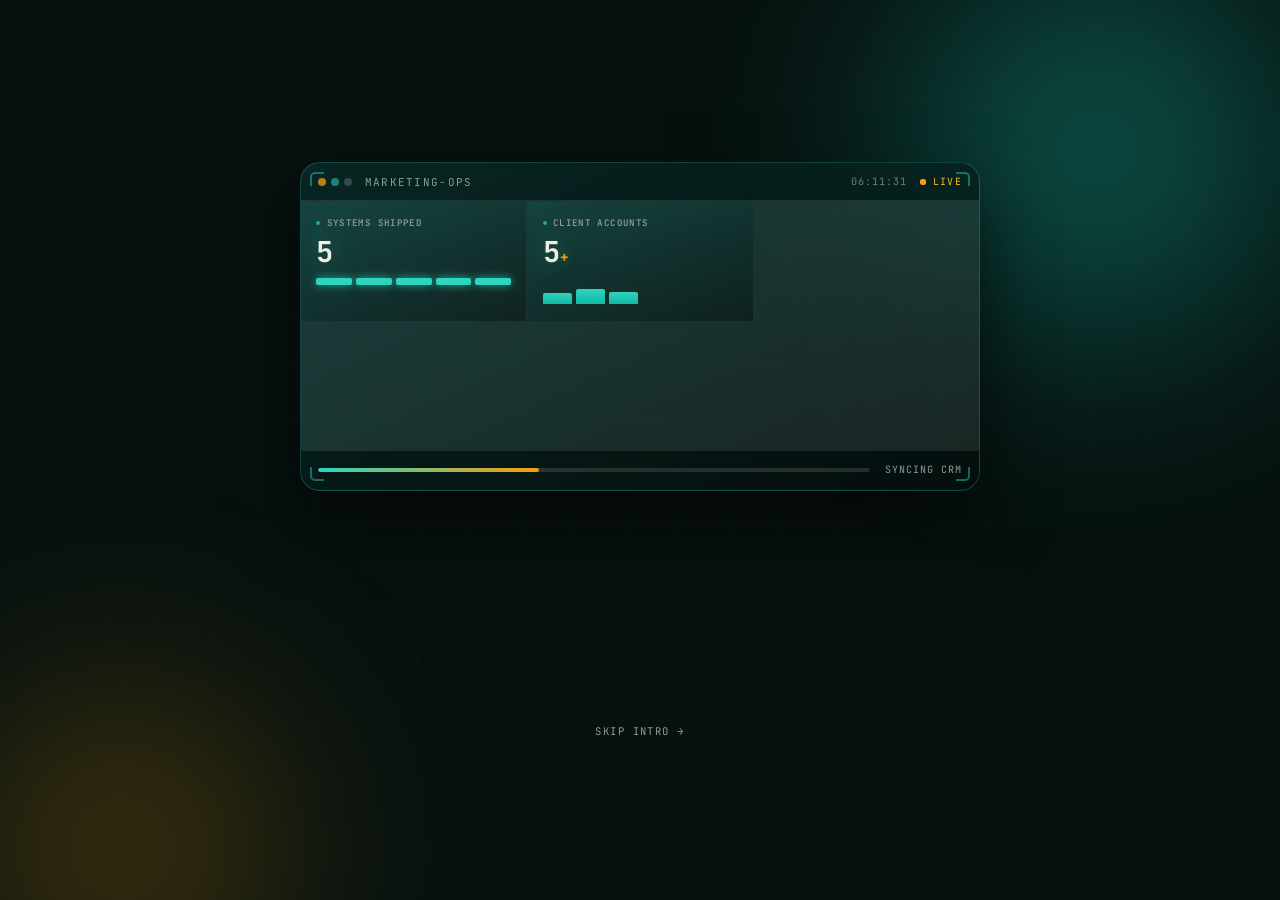
==== index.html @ 81eb1f98 "Portfolio site: landing page, portfolio and assets" ====
<!DOCTYPE html>
<html lang="en">
<head>
<meta charset="UTF-8">
<meta name="viewport" content="width=device-width, initial-scale=1.0">
<title>Vidhi Khandelwal — Sales &amp; Marketing Operations</title>
<meta name="description" content="Vidhi Khandelwal — sales and marketing operations professional. I build the reporting, automation and CRM systems behind B2B revenue teams.">

<meta property="og:type" content="profile">
<meta property="og:title" content="Vidhi Khandelwal — Sales &amp; Marketing Operations">
<meta property="og:description" content="I build the systems behind the marketing — reporting infrastructure, workflow automation and CRM operations.">
<meta property="og:image" content="photos/boardroom.jpg">
<meta name="twitter:card" content="summary_large_image">

<link rel="icon" href="data:image/svg+xml,%3Csvg xmlns='http://www.w3.org/2000/svg' viewBox='0 0 64 64'%3E%3Cdefs%3E%3ClinearGradient id='g' x1='0' y1='0' x2='1' y2='1'%3E%3Cstop offset='0' stop-color='%230d4f4a'/%3E%3Cstop offset='1' stop-color='%2314b8a6'/%3E%3C/linearGradient%3E%3C/defs%3E%3Crect width='64' height='64' rx='14' fill='url(%23g)'/%3E%3Ctext x='32' y='43' font-family='Georgia,serif' font-size='30' font-weight='bold' fill='white' text-anchor='middle'%3EVK%3C/text%3E%3C/svg%3E">

<link rel="preconnect" href="https://fonts.googleapis.com">
<link rel="preconnect" href="https://fonts.gstatic.com" crossorigin>
<link href="https://fonts.googleapis.com/css2?family=Fraunces:opsz,wght@9..144,600;9..144,700&family=Inter:wght@400;500;600&family=JetBrains+Mono:wght@400;500;600;700&display=swap" rel="stylesheet">

<link rel="prefetch" href="portfolio.html">
<link rel="prefetch" href="styles.css">

<style>
  *, *::before, *::after { margin: 0; padding: 0; box-sizing: border-box; }

  :root {
    --petrol: #0d4f4a;
    --teal: #14b8a6;
    --aqua: #2dd4bf;
    --amber: #f59e0b;
    --amber-lt: #fbbf24;
    --ink: #f2ede3;
    --dim: #8b9d99;
    --bg: #07110f;
    --edge: rgba(45,212,191,0.22);
    --font-display: "Fraunces", Georgia, serif;
    --font-body: "Inter", -apple-system, "Segoe UI", sans-serif;
    --font-mono: "JetBrains Mono", "SF Mono", Consolas, monospace;
  }

  html { height: 100%; }

  body {
    min-height: 100%;
    font-family: var(--font-body);
    background: var(--bg);
    color: var(--ink);
    display: grid;
    place-items: center;
    padding: 1.5rem 1.25rem;
  }

  /* ===== Ambience ===== */
  .fx { position: fixed; inset: 0; overflow: hidden; pointer-events: none; }
  .orb { position: absolute; border-radius: 50%; filter: blur(90px); }
  .orb-1 {
    width: 52vw; height: 52vw; max-width: 620px; max-height: 620px;
    top: -18%; right: -10%;
    background: radial-gradient(circle, rgba(20,184,166,0.48), transparent 68%);
    animation: drift1 26s ease-in-out infinite;
  }
  .orb-2 {
    width: 44vw; height: 44vw; max-width: 500px; max-height: 500px;
    bottom: -22%; left: -10%;
    background: radial-gradient(circle, rgba(245,158,11,0.3), transparent 68%);
    animation: drift2 33s ease-in-out infinite;
  }
  @keyframes drift1 {
    0%, 100% { transform: translate(0,0) scale(1); }
    50% { transform: translate(-8%, 10%) scale(1.16); }
  }
  @keyframes drift2 {
    0%, 100% { transform: translate(0,0) scale(1); }
    50% { transform: translate(11%, -9%) scale(1.2); }
  }
  .grid-bg {
    position: fixed; inset: 0; pointer-events: none; opacity: 0.45;
    background-image:
      linear-gradient(rgba(45,212,191,0.07) 1px, transparent 1px),
      linear-gradient(90deg, rgba(45,212,191,0.07) 1px, transparent 1px);
    background-size: 52px 52px;
    -webkit-mask-image: radial-gradient(ellipse 80% 70% at 50% 50%, #000, transparent 76%);
    mask-image: radial-gradient(ellipse 80% 70% at 50% 50%, #000, transparent 76%);
  }

  .stage { position: relative; z-index: 2; width: min(680px, 100%); }

  /* ================= Dashboard ================= */
  .dash {
    position: relative;
    border-radius: 20px;
    border: 1px solid var(--edge);
    background: linear-gradient(155deg, rgba(13,79,74,0.55), rgba(7,20,18,0.82));
    box-shadow: 0 30px 70px rgba(0,0,0,0.55);
    overflow: hidden;
    opacity: 0;
    transform: translateY(14px);
    animation: dashIn .7s cubic-bezier(.2,.8,.25,1) .1s forwards;
    transition: opacity .8s ease, transform .8s ease;
  }
  @keyframes dashIn { to { opacity: 1; transform: none; } }
  .dash.settled { opacity: .72; transform: scale(.985); }

  /* a scanline drifts down the panel, like a readout refreshing */
  .scan {
    position: absolute;
    left: 0; right: 0;
    height: 120px;
    top: -120px;
    pointer-events: none;
    z-index: 4;
    background: linear-gradient(to bottom, transparent, rgba(45,212,191,0.13) 55%, rgba(45,212,191,0.28) 78%, transparent);
    animation: scanRun 7s cubic-bezier(.5,0,.5,1) infinite;
  }
  @keyframes scanRun {
    0%   { transform: translateY(0); opacity: 0; }
    8%   { opacity: 1; }
    55%  { opacity: 1; }
    70%, 100% { transform: translateY(560px); opacity: 0; }
  }

  /* HUD corner brackets */
  .corners { position: absolute; inset: 9px; pointer-events: none; z-index: 3; }
  .corners i {
    position: absolute;
    width: 14px; height: 14px;
    border: 2px solid rgba(45,212,191,0.45);
  }
  .corners i:nth-child(1) { top: 0; left: 0; border-right: 0; border-bottom: 0; border-radius: 5px 0 0 0; }
  .corners i:nth-child(2) { top: 0; right: 0; border-left: 0; border-bottom: 0; border-radius: 0 5px 0 0; }
  .corners i:nth-child(3) { bottom: 0; left: 0; border-right: 0; border-top: 0; border-radius: 0 0 0 5px; }
  .corners i:nth-child(4) { bottom: 0; right: 0; border-left: 0; border-top: 0; border-radius: 0 0 5px 0; }

  .dash-bar {
    position: relative;
    z-index: 2;
    display: flex;
    align-items: center;
    gap: .8rem;
    padding: .7rem 1.05rem;
    border-bottom: 1px solid rgba(255,255,255,0.09);
    background: rgba(0,0,0,0.26);
  }
  .dots { display: flex; gap: 5px; }
  .dots i { width: 8px; height: 8px; border-radius: 50%; background: rgba(255,255,255,0.18); }
  .dots i:nth-child(1) { background: rgba(245,158,11,0.75); }
  .dots i:nth-child(2) { background: rgba(45,212,191,0.55); }
  .dash-title {
    font-family: var(--font-mono);
    font-size: .68rem;
    letter-spacing: .12em;
    text-transform: uppercase;
    color: var(--dim);
  }
  .clock {
    margin-left: auto;
    font-family: var(--font-mono);
    font-size: .64rem;
    letter-spacing: .1em;
    color: rgba(242,237,227,0.45);
    font-variant-numeric: tabular-nums;
  }
  .dash-live {
    display: inline-flex;
    align-items: center;
    gap: .4rem;
    font-family: var(--font-mono);
    font-size: .62rem;
    letter-spacing: .14em;
    text-transform: uppercase;
    color: var(--amber-lt);
  }
  .dash-live i {
    position: relative;
    width: 6px; height: 6px; border-radius: 50%;
    background: var(--amber);
  }
  .dash-live i::after {
    content: "";
    position: absolute; inset: 0;
    border-radius: 50%;
    background: var(--amber);
    animation: ping 2s cubic-bezier(0,0,.2,1) infinite;
  }
  @keyframes ping { 70%, 100% { transform: scale(2.6); opacity: 0; } }

  /* ===== Tiles ===== */
  .tiles {
    position: relative;
    z-index: 2;
    display: grid;
    grid-template-columns: repeat(3, 1fr);
    gap: 1px;
    background: rgba(255,255,255,0.07);
  }
  .tile {
    position: relative;
    background: linear-gradient(160deg, rgba(13,79,74,0.42), rgba(7,20,18,0.55));
    padding: 1rem .95rem 1.05rem;
    opacity: 0;
    transform: translateY(10px);
    transition: opacity .5s ease, transform .5s cubic-bezier(.2,.8,.25,1);
  }
  .tile.on { opacity: 1; transform: none; }
  .tile.wide { grid-column: 1 / -1; }

  .t-lab {
    display: flex;
    align-items: center;
    gap: .4rem;
    font-family: var(--font-mono);
    font-size: .57rem;
    font-weight: 600;
    letter-spacing: .15em;
    text-transform: uppercase;
    color: var(--dim);
    margin-bottom: .55rem;
  }
  .t-lab::before {
    content: "";
    width: 4px; height: 4px;
    border-radius: 50%;
    background: var(--aqua);
    opacity: .7;
    flex: none;
  }
  .t-val {
    font-family: var(--font-mono);
    font-size: 1.8rem;
    font-weight: 700;
    line-height: 1;
    letter-spacing: -.02em;
    color: var(--ink);
    display: flex;
    align-items: baseline;
    text-shadow: 0 0 22px rgba(45,212,191,0.35);
  }
  .t-val em { font-style: normal; font-size: .9rem; color: var(--amber); margin-left: 1px; }

  /* five blocks fill in */
  .blocks { display: flex; gap: 4px; margin-top: .75rem; }
  .blocks i {
    height: 7px;
    flex: 1;
    border-radius: 2px;
    background: rgba(255,255,255,0.1);
    transition: background .35s ease, box-shadow .35s ease;
  }
  .blocks i.lit {
    background: var(--aqua);
    box-shadow: 0 0 9px rgba(45,212,191,0.75);
  }

  /* six bars grow */
  .bars { display: flex; align-items: flex-end; gap: 4px; height: 28px; margin-top: .6rem; }
  .bars i {
    flex: 1;
    border-radius: 2px 2px 0 0;
    height: 0;
    background: linear-gradient(to top, var(--teal), var(--aqua));
    transition: height .6s cubic-bezier(.2,.8,.25,1);
  }

  /* sparkline with an area fill */
  .spark { width: 100%; height: 28px; margin-top: .6rem; display: block; }
  .spark .area {
    fill: url(#sparkFill);
    opacity: 0;
    transition: opacity .7s ease .45s;
  }
  .spark .line {
    fill: none;
    stroke: var(--amber);
    stroke-width: 2;
    stroke-linecap: round;
    stroke-linejoin: round;
    stroke-dasharray: 130;
    stroke-dashoffset: 130;
    transition: stroke-dashoffset 1.1s ease;
  }
  .tile.on .spark .line { stroke-dashoffset: 0; }
  .tile.on .spark .area { opacity: 1; }

  /* ===== Data pipeline ===== */
  .flow {
    display: flex;
    align-items: center;
    gap: .45rem;
    margin-top: .85rem;
  }
  .node {
    display: flex;
    flex-direction: column;
    align-items: center;
    gap: .42rem;
    flex: none;
    width: 92px;
    opacity: .34;
    transition: opacity .45s ease;
  }
  .node.lit { opacity: 1; }
  .n-ico {
    width: 40px; height: 40px;
    border-radius: 13px;
    display: grid;
    place-items: center;
    background: rgba(255,255,255,0.05);
    border: 1px solid rgba(255,255,255,0.14);
    color: var(--dim);
    transition: background .45s ease, border-color .45s ease, color .45s ease, box-shadow .45s ease, transform .45s cubic-bezier(.2,.8,.25,1);
  }
  .node.lit .n-ico {
    background: linear-gradient(145deg, var(--petrol), var(--teal));
    border-color: rgba(45,212,191,0.65);
    color: #eafffb;
    transform: translateY(-2px);
    box-shadow: 0 0 0 4px rgba(45,212,191,0.1), 0 0 22px rgba(45,212,191,0.5);
  }
  .n-ico svg { width: 18px; height: 18px; }
  .node span {
    font-family: var(--font-mono);
    font-size: .54rem;
    letter-spacing: .1em;
    text-transform: uppercase;
    color: var(--dim);
    text-align: center;
    line-height: 1.35;
    transition: color .45s ease;
  }
  .node.lit span { color: var(--ink); }

  .wire {
    flex: 1;
    height: 2px;
    position: relative;
    min-width: 18px;
    background: rgba(255,255,255,0.12);
    border-radius: 2px;
  }
  .wire::before {
    content: "";
    position: absolute;
    inset: 0;
    width: 0;
    background: linear-gradient(90deg, var(--teal), var(--aqua));
    border-radius: 2px;
    transition: width .65s ease;
  }
  .wire.lit::before { width: 100%; }
  .pkt {
    position: absolute;
    top: 50%;
    left: 0;
    width: 7px; height: 7px;
    margin-top: -3.5px;
    border-radius: 50%;
    background: var(--amber-lt);
    box-shadow: 0 0 10px 2px rgba(251,191,36,0.85);
    opacity: 0;
  }
  .wire.lit .pkt { animation: pktRun 1.7s linear infinite; }
  .wire.lit .pkt:nth-child(2) { animation-delay: .85s; }
  @keyframes pktRun {
    0%   { left: 0;    opacity: 0; }
    12%  { opacity: 1; }
    88%  { opacity: 1; }
    100% { left: 100%; opacity: 0; }
  }

  /* ===== Footer ===== */
  .dash-foot {
    position: relative;
    z-index: 2;
    display: flex;
    align-items: center;
    gap: .9rem;
    padding: .75rem 1.05rem .85rem;
    border-top: 1px solid rgba(255,255,255,0.09);
    background: rgba(0,0,0,0.26);
  }
  .load {
    flex: 1;
    height: 4px;
    border-radius: 4px;
    background: rgba(255,255,255,0.12);
    overflow: hidden;
  }
  .load span {
    display: block;
    height: 100%;
    width: 0;
    border-radius: 4px;
    background: linear-gradient(90deg, var(--aqua), var(--amber));
    box-shadow: 0 0 12px rgba(45,212,191,0.5);
    transition: width .45s ease;
  }
  .status {
    font-family: var(--font-mono);
    font-size: .63rem;
    letter-spacing: .1em;
    text-transform: uppercase;
    color: var(--dim);
    white-space: nowrap;
    min-width: 13ch;
    text-align: right;
  }
  .status.done { color: var(--amber-lt); }

  /* ================= Card ================= */
  .card {
    margin-top: 1.1rem;
    border-radius: 22px;
    padding: clamp(1.1rem, 3.5vw, 1.6rem);
    background: linear-gradient(150deg, rgba(13,79,74,0.92), rgba(7,24,22,0.95));
    border: 1px solid rgba(45,212,191,0.32);
    box-shadow: 0 34px 80px rgba(0,0,0,0.6);
    display: flex;
    align-items: center;
    gap: clamp(.9rem, 3vw, 1.4rem);
    position: relative;
    overflow: hidden;
    opacity: 0;
    transform: translateY(24px);
    transition: opacity .7s cubic-bezier(.2,.8,.25,1), transform .7s cubic-bezier(.2,.8,.25,1);
  }
  .card.in { opacity: 1; transform: none; }
  .card::after {
    content: "";
    position: absolute; inset: 0;
    background: linear-gradient(115deg, transparent 32%, rgba(255,255,255,0.08) 46%, transparent 60%);
    pointer-events: none;
  }

  .avatar {
    width: clamp(66px, 16vw, 84px);
    height: clamp(66px, 16vw, 84px);
    border-radius: 18px;
    object-fit: cover;
    object-position: center 28%;
    flex: none;
    border: 2px solid rgba(255,255,255,0.22);
    display: block;
  }
  .who { flex: 1; min-width: 0; }
  .who .tag {
    font-family: var(--font-mono);
    font-size: .6rem;
    letter-spacing: .18em;
    text-transform: uppercase;
    color: var(--amber);
    display: block;
    margin-bottom: .3rem;
  }
  .who h1 {
    font-family: var(--font-display);
    font-size: clamp(1.3rem, 4.4vw, 1.85rem);
    font-weight: 700;
    line-height: 1.1;
    letter-spacing: -.02em;
  }
  .who p {
    font-size: clamp(.76rem, 2.2vw, .88rem);
    color: rgba(242,237,227,0.72);
    margin-top: .3rem;
    line-height: 1.5;
  }

  .enter {
    margin-top: 1rem;
    width: 100%;
    display: inline-flex;
    align-items: center;
    justify-content: center;
    gap: .6rem;
    font-family: var(--font-body);
    font-size: .95rem;
    font-weight: 600;
    padding: .9rem 1.8rem;
    border-radius: 999px;
    border: none;
    cursor: pointer;
    color: #06211d;
    background: linear-gradient(120deg, var(--aqua), #7ee7d8 45%, var(--amber));
    background-size: 200% 100%;
    box-shadow: 0 14px 34px -12px rgba(45,212,191,0.75);
    transition: transform .22s, box-shadow .22s, background-position .5s;
    opacity: 0;
    transform: translateY(16px);
  }
  .enter.in {
    opacity: 1;
    transform: none;
    transition: opacity .55s .1s, transform .55s .1s, background-position .5s, box-shadow .22s;
  }
  .enter:hover {
    background-position: 100% 0;
    transform: translateY(-3px);
    box-shadow: 0 20px 44px -12px rgba(45,212,191,0.9);
  }
  .enter:active { transform: translateY(-1px); }
  .enter svg { width: 17px; height: 17px; }

  .skip {
    display: block;
    margin: .9rem auto 0;
    font-family: var(--font-mono);
    font-size: .66rem;
    letter-spacing: .14em;
    text-transform: uppercase;
    color: var(--dim);
    background: none;
    border: none;
    cursor: pointer;
    transition: color .2s;
  }
  .skip:hover { color: var(--ink); }

  :focus-visible { outline: 2px solid var(--aqua); outline-offset: 3px; border-radius: 6px; }

  body.leaving .stage {
    opacity: 0;
    transform: scale(1.03) translateY(-12px);
    transition: opacity .45s ease, transform .45s ease;
  }

  @media (max-width: 560px) {
    .t-val { font-size: 1.35rem; }
    .t-lab { font-size: .5rem; letter-spacing: .08em; }
    .tile { padding: .8rem .65rem .85rem; }
    .node { width: 66px; }
    .n-ico { width: 34px; height: 34px; border-radius: 11px; }
    .n-ico svg { width: 15px; height: 15px; }
    .node span { font-size: .46rem; }
    .clock { display: none; }
    .status { min-width: 0; font-size: .56rem; }
    .card { flex-direction: column; text-align: center; }
  }

  @media (prefers-reduced-motion: reduce) {
    .orb, .dash-live i::after, .scan, .wire.lit .pkt { animation: none; }
    .scan { display: none; }
    .dash { opacity: 1; transform: none; animation: none; }
    .dash.settled { opacity: 1; transform: none; }
    .tile, .card, .enter { opacity: 1; transform: none; transition: none; }
    .spark .line { stroke-dashoffset: 0; }
    .spark .area { opacity: 1; }
  }
</style>
</head>

<body>

<div class="fx" aria-hidden="true">
  <span class="orb orb-1"></span>
  <span class="orb orb-2"></span>
</div>
<div class="grid-bg" aria-hidden="true"></div>

<main class="stage">

  <!-- ===== Dashboard boots ===== -->
  <section class="dash" id="dash" aria-hidden="true">
    <span class="scan"></span>
    <span class="corners"><i></i><i></i><i></i><i></i></span>

    <header class="dash-bar">
      <span class="dots"><i></i><i></i><i></i></span>
      <span class="dash-title">marketing&#8209;ops</span>
      <span class="clock" id="clock">--:--:--</span>
      <span class="dash-live"><i></i> live</span>
    </header>

    <div class="tiles">
      <div class="tile" id="tile1">
        <span class="t-lab">Systems shipped</span>
        <span class="t-val"><b class="num" data-to="5">0</b></span>
        <div class="blocks"><i></i><i></i><i></i><i></i><i></i></div>
      </div>

      <div class="tile" id="tile2">
        <span class="t-lab">Client accounts</span>
        <span class="t-val"><b class="num" data-to="6">0</b><em>+</em></span>
        <div class="bars"><i></i><i></i><i></i><i></i><i></i><i></i></div>
      </div>

      <div class="tile" id="tile3">
        <span class="t-lab">Years in ops</span>
        <span class="t-val"><b class="num" data-to="2">0</b></span>
        <svg class="spark" viewBox="0 0 100 28" preserveAspectRatio="none" aria-hidden="true">
          <defs>
            <linearGradient id="sparkFill" x1="0" y1="0" x2="0" y2="1">
              <stop offset="0%" stop-color="#f59e0b" stop-opacity="0.38"/>
              <stop offset="100%" stop-color="#f59e0b" stop-opacity="0"/>
            </linearGradient>
          </defs>
          <path class="area" d="M2,23 L20,19 L38,20 L56,12 L74,9 L98,3 L98,28 L2,28 Z"/>
          <path class="line" d="M2,23 L20,19 L38,20 L56,12 L74,9 L98,3"/>
        </svg>
      </div>

      <div class="tile wide" id="tile4">
        <span class="t-lab">Data pipeline</span>
        <div class="flow">

          <div class="node" data-node="0">
            <span class="n-ico">
              <svg viewBox="0 0 24 24" fill="none" stroke="currentColor" stroke-width="2" stroke-linecap="round" stroke-linejoin="round">
                <path d="M12 3v12"/><path d="m7 10 5 5 5-5"/><path d="M4 19h16"/>
              </svg>
            </span>
            <span>Lead<br>capture</span>
          </div>

          <div class="wire" data-wire="0"><span class="pkt"></span><span class="pkt"></span></div>

          <div class="node" data-node="1">
            <span class="n-ico">
              <svg viewBox="0 0 24 24" fill="none" stroke="currentColor" stroke-width="2" stroke-linecap="round" stroke-linejoin="round">
                <ellipse cx="12" cy="5" rx="8" ry="3"/><path d="M4 5v6c0 1.7 3.6 3 8 3s8-1.3 8-3V5"/><path d="M4 11v6c0 1.7 3.6 3 8 3s8-1.3 8-3v-6"/>
              </svg>
            </span>
            <span>Supabase<br>store</span>
          </div>

          <div class="wire" data-wire="1"><span class="pkt"></span><span class="pkt"></span></div>

          <div class="node" data-node="2">
            <span class="n-ico">
              <svg viewBox="0 0 24 24" fill="none" stroke="currentColor" stroke-width="2" stroke-linecap="round" stroke-linejoin="round">
                <path d="M3 3v18h18"/><rect x="7" y="12" width="3" height="6"/><rect x="12" y="8" width="3" height="10"/><rect x="17" y="4" width="3" height="14"/>
              </svg>
            </span>
            <span>Live<br>dashboard</span>
          </div>

        </div>
      </div>
    </div>

    <footer class="dash-foot">
      <span class="load"><span id="loadFill"></span></span>
      <span class="status" id="status">booting</span>
    </footer>
  </section>

  <!-- ===== Then the card ===== -->
  <section class="card" id="card">
    <img class="avatar" src="photos/boardroom.jpg" alt="Vidhi Khandelwal" width="779" height="779">
    <div class="who">
      <span class="tag">Sales &amp; Marketing Operations</span>
      <h1>Vidhi Khandelwal</h1>
      <p>I build the systems behind the marketing — reporting, automation and CRM.</p>
    </div>
  </section>

  <button class="enter" id="enter" type="button">
    Enter the console
    <svg viewBox="0 0 24 24" fill="none" stroke="currentColor" stroke-width="2.2" stroke-linecap="round" stroke-linejoin="round" aria-hidden="true">
      <path d="M5 12h14M13 6l6 6-6 6"/>
    </svg>
  </button>

  <button class="skip" id="skip" type="button">skip intro &rarr;</button>

</main>

<script>
(function () {
  "use strict";

  var DEST = "portfolio.html";
  var reduced = window.matchMedia("(prefers-reduced-motion: reduce)").matches;

  var dash     = document.getElementById("dash");
  var card     = document.getElementById("card");
  var enter    = document.getElementById("enter");
  var skip     = document.getElementById("skip");
  var loadFill = document.getElementById("loadFill");
  var statusEl = document.getElementById("status");
  var clockEl  = document.getElementById("clock");

  var timers = [];
  function after(ms, fn) { timers.push(setTimeout(fn, ms)); }

  /* ---- live clock in the title bar ---- */
  function tickClock() {
    var d = new Date();
    var p = function (n) { return String(n).padStart(2, "0"); };
    clockEl.textContent = p(d.getHours()) + ":" + p(d.getMinutes()) + ":" + p(d.getSeconds());
  }
  tickClock();
  setInterval(tickClock, 1000);

  /* ---- leaving ---- */
  var entered = false;
  function go() {
    if (entered) return;
    entered = true;
    timers.forEach(clearTimeout);
    document.body.classList.add("leaving");
    setTimeout(function () { window.location.href = DEST; }, reduced ? 0 : 420);
  }
  enter.addEventListener("click", go);
  skip.addEventListener("click", go);
  document.addEventListener("keydown", function (e) {
    if ((e.key === "Enter" || e.key === " ") && card.classList.contains("in")) {
      e.preventDefault();
      go();
    }
  });

  /* ---- count up ---- */
  function countTo(el) {
    var target = parseInt(el.dataset.to, 10);
    if (isNaN(target)) return;
    if (reduced) { el.textContent = target; return; }

    var start = null, dur = 750;
    function step(ts) {
      if (start === null) start = ts;
      var p = Math.min((ts - start) / dur, 1);
      el.textContent = Math.round(target * (1 - Math.pow(1 - p, 3)));
      if (p < 1) requestAnimationFrame(step);
      else el.textContent = target;
    }
    requestAnimationFrame(step);
  }

  /* ---- one tile comes alive ---- */
  function runTile(id) {
    var tile = document.getElementById(id);
    if (!tile) return;
    tile.classList.add("on");

    var num = tile.querySelector(".num");
    if (num) countTo(num);

    tile.querySelectorAll(".blocks i").forEach(function (b, i) {
      after(reduced ? 0 : 90 + i * 110, function () { b.classList.add("lit"); });
    });

    var heights = [38, 55, 44, 72, 86, 100];
    tile.querySelectorAll(".bars i").forEach(function (b, i) {
      after(reduced ? 0 : 80 + i * 80, function () { b.style.height = heights[i] + "%"; });
    });
  }

  /* ---- the pipeline lights up node by node ---- */
  function runPipeline() {
    var tile = document.getElementById("tile4");
    tile.classList.add("on");

    var nodes = tile.querySelectorAll(".node");
    var wires = tile.querySelectorAll(".wire");

    if (reduced) {
      nodes.forEach(function (n) { n.classList.add("lit"); });
      wires.forEach(function (w) { w.classList.add("lit"); });
      return;
    }

    nodes[0].classList.add("lit");
    after(380,  function () { wires[0].classList.add("lit"); });
    after(720,  function () { nodes[1].classList.add("lit"); });
    after(1000, function () { wires[1].classList.add("lit"); });
    after(1340, function () { nodes[2].classList.add("lit"); });
  }

  /* ---- sequence ---- */
  var STEPS = [
    { at:  350, pct: 16, text: "connecting",   run: function () { runTile("tile1"); } },
    { at:  850, pct: 40, text: "syncing crm",  run: function () { runTile("tile2"); } },
    { at: 1350, pct: 60, text: "indexing",     run: function () { runTile("tile3"); } },
    { at: 1850, pct: 82, text: "routing data", run: runPipeline },
    { at: 3050, pct: 100, text: "ready" }
  ];

  function showCard() {
    dash.classList.add("settled");
    card.classList.add("in");
    enter.classList.add("in");
    try { enter.focus({ preventScroll: true }); } catch (e) {}
  }

  function runAll(instant) {
    STEPS.forEach(function (s) {
      after(instant ? 0 : s.at, function () {
        loadFill.style.width = s.pct + "%";
        statusEl.textContent = s.text;
        if (s.pct === 100) statusEl.classList.add("done");
        if (s.run) s.run();
      });
    });
    after(instant ? 0 : 3350, showCard);
  }

  var seen = false;
  try { seen = sessionStorage.getItem("gate-v4") === "1"; } catch (e) {}

  if (reduced || seen) {
    runAll(true);
  } else {
    try { sessionStorage.setItem("gate-v4", "1"); } catch (e) {}
    runAll(false);
  }
})();
</script>
</body>
</html>
---- styles.css ----
/* ==========================================================================
   Vidhi Khandelwal — Petrol & Amber
   An operator's console: analytical structure, warm paper, amber on the
   numbers that matter.
   ========================================================================== */

:root {
  --accent: #0f766e;           /* petrol */
  --accent-deep: #0d4f4a;
  --accent-light: #14b8a6;
  --accent-soft: #e4f2f0;
  --gold: #f59e0b;             /* amber — reserved for metrics */
  --gold-deep: #a84c08;
  --gold-soft: #fdf1dc;
  --ink: #12211f;              /* warm near-black */
  --ink-muted: #5c6b68;
  --ink-faint: #616e6a;
  --bg: #fffbf2;               /* cream paper */
  --bg-alt: #f7f1e6;
  --white: #ffffff;
  --line: #e8e0d1;
  --line-strong: #d6cbb7;
  --dark: #0b1a18;
  --dark-soft: #132926;

  --radius: 14px;
  --radius-lg: 22px;
  --radius-panel: 40px;
  --shadow-sm: 0 2px 10px rgba(18, 33, 31, 0.05);
  --shadow: 0 10px 30px rgba(18, 33, 31, 0.08);
  --shadow-lg: 0 24px 60px rgba(18, 33, 31, 0.14);

  --grad-accent: linear-gradient(135deg, #0d4f4a, #14b8a6);
  --grad-gold: linear-gradient(135deg, #b45309, #f59e0b);

  --font-display: "Fraunces", Georgia, serif;
  --font-body: "Inter", -apple-system, "Segoe UI", sans-serif;
  --font-mono: "JetBrains Mono", "SF Mono", Consolas, monospace;

  --nav-h: 68px;
}

/* ===== Dark mode ===== */
html.dark {
  --accent: #2dd4bf;
  --accent-deep: #14b8a6;
  --accent-light: #5eead4;
  --accent-soft: #10312d;
  --gold: #fbbf24;
  --gold-deep: #f59e0b;
  --gold-soft: #2b1f0c;
  --ink: #f2ede3;
  --ink-muted: #9aaba7;
  --ink-faint: #7d8f8b;
  --bg: #0b1512;
  --bg-alt: #101f1c;
  --white: #0f1d1a;
  --line: #1e3430;
  --line-strong: #2b4a44;
  --dark: #060f0d;
  --dark-soft: #0d1f1c;

  --shadow-sm: 0 2px 10px rgba(0, 0, 0, 0.4);
  --shadow: 0 10px 30px rgba(0, 0, 0, 0.45);
  --shadow-lg: 0 24px 60px rgba(0, 0, 0, 0.6);

  --grad-accent: linear-gradient(135deg, #0f766e, #2dd4bf);
}

* { margin: 0; padding: 0; box-sizing: border-box; }

html {
  scroll-behavior: smooth;
  -webkit-text-size-adjust: 100%;
}

body {
  font-family: var(--font-body);
  color: var(--ink);
  background: var(--bg);
  line-height: 1.7;
  font-size: 16px;
  overflow-x: hidden;
  transition: background 0.4s ease, color 0.4s ease;
}

/* Faint paper grain over everything */
body::after {
  content: "";
  position: fixed;
  inset: 0;
  z-index: 9998;
  pointer-events: none;
  opacity: 0.032;
  background-image: url("data:image/svg+xml,%3Csvg xmlns='http://www.w3.org/2000/svg' width='140' height='140'%3E%3Cfilter id='n'%3E%3CfeTurbulence type='fractalNoise' baseFrequency='0.85' numOctaves='2'/%3E%3C/filter%3E%3Crect width='140' height='140' filter='url(%23n)'/%3E%3C/svg%3E");
}
html.dark body::after { opacity: 0.05; }

h1, h2, h3, h4 { font-family: var(--font-display); line-height: 1.15; font-weight: 600; }
ul { list-style: none; }
a { color: inherit; text-decoration: none; }
img { max-width: 100%; display: block; }
button { font-family: inherit; cursor: pointer; border: none; background: none; color: inherit; }

::selection { background: var(--accent); color: #fff; }

:focus-visible {
  outline: 2px solid var(--accent);
  outline-offset: 3px;
  border-radius: 4px;
}

.container {
  width: min(1160px, 90%);
  margin-inline: auto;
  position: relative;
  z-index: 2;
}

section[id] { scroll-margin-top: calc(var(--nav-h) + 16px); }

/* On-brand scrollbar */
::-webkit-scrollbar { width: 11px; }
::-webkit-scrollbar-track { background: var(--bg-alt); }
::-webkit-scrollbar-thumb {
  background: var(--line-strong);
  border-radius: 8px;
  border: 3px solid var(--bg-alt);
}
::-webkit-scrollbar-thumb:hover { background: var(--accent); }

.skip-link {
  position: absolute;
  top: -56px;
  left: 12px;
  z-index: 10001;
  background: var(--ink);
  color: var(--bg);
  padding: 0.6rem 1.1rem;
  border-radius: 0 0 10px 10px;
  font-size: 0.85rem;
  font-weight: 600;
  transition: top 0.2s;
}
.skip-link:focus { top: 0; }

.sr-only {
  position: absolute;
  width: 1px; height: 1px;
  padding: 0; margin: -1px;
  overflow: hidden;
  clip: rect(0 0 0 0);
  white-space: nowrap;
}

/* ==========================================================================
   Loader
   ========================================================================== */
.loader {
  position: fixed;
  inset: 0;
  z-index: 10000;
  background: var(--bg);
  display: grid;
  place-items: center;
  transition: opacity 0.5s ease, visibility 0.5s;
}
.loader.done { opacity: 0; visibility: hidden; }
.loader-inner { text-align: center; }
.loader-mark {
  font-family: var(--font-display);
  font-size: 2.6rem;
  font-weight: 700;
  color: var(--accent);
  letter-spacing: -0.02em;
}
.loader-bar {
  width: 140px;
  height: 3px;
  margin: 1rem auto 0;
  border-radius: 3px;
  background: var(--line);
  overflow: hidden;
}
.loader-bar span {
  display: block;
  height: 100%;
  width: 40%;
  border-radius: 3px;
  background: var(--grad-accent);
  animation: loaderSlide 1.1s ease-in-out infinite;
}
@keyframes loaderSlide {
  0%   { transform: translateX(-100%); }
  100% { transform: translateX(350%); }
}

/* ==========================================================================
   Scroll progress
   ========================================================================== */
.progress {
  position: fixed;
  top: 0; left: 0;
  height: 3px;
  width: 0;
  background: var(--grad-gold);
  z-index: 1000;
  transition: width 0.1s linear;
}

/* ==========================================================================
   Navigation
   ========================================================================== */
.site-header {
  position: sticky;
  top: 0;
  z-index: 900;
  background: color-mix(in srgb, var(--bg) 88%, transparent);
  backdrop-filter: blur(14px);
  -webkit-backdrop-filter: blur(14px);
  border-bottom: 1px solid transparent;
  transition: border-color 0.3s, box-shadow 0.3s;
}
.site-header.stuck {
  border-bottom-color: var(--line);
  box-shadow: var(--shadow-sm);
}

.nav {
  height: var(--nav-h);
  display: flex;
  align-items: center;
  gap: 1rem;
}

.nav-brand {
  font-family: var(--font-display);
  font-weight: 700;
  font-size: 1.25rem;
  letter-spacing: -0.01em;
  margin-right: auto;
  display: flex;
  align-items: center;
  gap: 0.55rem;
}
.nav-brand .mark {
  width: 32px; height: 32px;
  border-radius: 9px;
  background: var(--grad-accent);
  color: #fff;
  display: grid;
  place-items: center;
  font-size: 0.82rem;
  font-weight: 700;
  letter-spacing: 0.02em;
  flex: none;
}
.nav-brand span.name { color: var(--ink); }

.nav-links {
  display: flex;
  align-items: center;
  gap: 0.35rem;
}
.nav-links a {
  font-size: 0.875rem;
  font-weight: 500;
  color: var(--ink-muted);
  padding: 0.5rem 0.8rem;
  border-radius: 999px;
  transition: color 0.2s, background 0.2s;
}
.nav-links a:hover { color: var(--ink); background: var(--bg-alt); }
.nav-links a.current { color: var(--accent); font-weight: 600; }

.nav-cta {
  background: var(--ink) !important;
  color: var(--bg) !important;
  font-weight: 600 !important;
  padding: 0.55rem 1.15rem !important;
}
.nav-cta:hover { background: var(--accent) !important; color: #fff !important; }

.theme-toggle {
  width: 38px; height: 38px;
  border-radius: 50%;
  border: 1px solid var(--line);
  display: grid;
  place-items: center;
  color: var(--ink-muted);
  transition: border-color 0.2s, color 0.2s, transform 0.2s;
  flex: none;
}
.theme-toggle:hover { border-color: var(--accent); color: var(--accent); transform: rotate(-12deg); }
.theme-toggle svg { width: 17px; height: 17px; }
.icon-sun { display: none; }
html.dark .icon-sun { display: block; }
html.dark .icon-moon { display: none; }

.nav-toggle {
  display: none;
  width: 40px; height: 40px;
  border-radius: 10px;
  border: 1px solid var(--line);
  padding: 0;
  position: relative;
  flex: none;
}
.nav-toggle span {
  display: block;
  width: 17px; height: 2px;
  background: var(--ink);
  border-radius: 2px;
  margin: 3.5px auto;
  transition: transform 0.3s, opacity 0.2s;
}
.nav-toggle[aria-expanded="true"] span:nth-child(1) { transform: translateY(5.5px) rotate(45deg); }
.nav-toggle[aria-expanded="true"] span:nth-child(2) { opacity: 0; }
.nav-toggle[aria-expanded="true"] span:nth-child(3) { transform: translateY(-5.5px) rotate(-45deg); }

/* ==========================================================================
   Hero
   ========================================================================== */
.hero {
  padding: clamp(2.5rem, 7vw, 5rem) 0 clamp(2rem, 5vw, 3.5rem);
  position: relative;
  overflow: hidden;
}
.hero::before {
  content: "";
  position: absolute;
  inset: 0;
  background:
    radial-gradient(ellipse 50% 55% at 88% 12%, color-mix(in srgb, var(--accent) 13%, transparent), transparent 70%),
    radial-gradient(ellipse 45% 50% at 5% 88%, color-mix(in srgb, var(--gold) 11%, transparent), transparent 70%);
  pointer-events: none;
}

.hero-grid {
  display: grid;
  grid-template-columns: 1.25fr 0.85fr;
  gap: clamp(2rem, 5vw, 4rem);
  align-items: center;
}

.eyebrow {
  font-family: var(--font-mono);
  font-size: 0.72rem;
  font-weight: 500;
  letter-spacing: 0.16em;
  text-transform: uppercase;
  color: var(--accent);
  display: flex;
  align-items: center;
  gap: 0.6rem;
  margin-bottom: 1.1rem;
}
.eyebrow::before {
  content: "";
  width: 26px; height: 1.5px;
  background: var(--accent);
  flex: none;
}

.status-dot {
  display: inline-flex;
  align-items: center;
  gap: 0.45rem;
  font-family: var(--font-mono);
  font-size: 0.7rem;
  letter-spacing: 0.1em;
  text-transform: uppercase;
  color: var(--gold-deep);
  background: var(--gold-soft);
  border: 1px solid color-mix(in srgb, var(--gold) 35%, transparent);
  padding: 0.3rem 0.8rem;
  border-radius: 999px;
  margin-bottom: 1.2rem;
}
.status-dot i {
  width: 7px; height: 7px;
  border-radius: 50%;
  background: var(--gold);
  flex: none;
  position: relative;
}
.status-dot i::after {
  content: "";
  position: absolute;
  inset: 0;
  border-radius: 50%;
  background: var(--gold);
  animation: ping 2s cubic-bezier(0, 0, 0.2, 1) infinite;
}
@keyframes ping {
  75%, 100% { transform: scale(2.4); opacity: 0; }
}

.hero h1 {
  font-size: clamp(3rem, 8.5vw, 5.5rem);
  font-weight: 600;
  letter-spacing: -0.035em;
  line-height: 0.95;
}
.hero h1 em {
  font-style: normal;
  background: var(--grad-accent);
  -webkit-background-clip: text;
  background-clip: text;
  color: transparent;
}

.hero-typeline {
  font-family: var(--font-display);
  font-size: clamp(1.15rem, 3.2vw, 1.85rem);
  font-weight: 400;
  color: var(--ink-muted);
  margin-top: 0.7rem;
  min-height: 1.6em;
}
.hero-typeline .typed { color: var(--ink); font-weight: 600; }
.caret {
  display: inline-block;
  width: 2px;
  height: 0.95em;
  background: var(--gold);
  margin-left: 2px;
  vertical-align: -0.12em;
  animation: blink 1s step-end infinite;
}
@keyframes blink { 50% { opacity: 0; } }

.hero-blurb {
  margin-top: 1.4rem;
  font-size: 1.02rem;
  color: var(--ink-muted);
  max-width: 50ch;
}
.hero-blurb strong { color: var(--ink); font-weight: 600; }

.hero-actions {
  display: flex;
  flex-wrap: wrap;
  gap: 0.7rem;
  margin-top: 1.9rem;
}

.btn {
  display: inline-flex;
  align-items: center;
  gap: 0.5rem;
  font-size: 0.9rem;
  font-weight: 600;
  padding: 0.8rem 1.5rem;
  border-radius: 999px;
  transition: transform 0.2s, box-shadow 0.2s, background 0.2s, color 0.2s, border-color 0.2s;
  white-space: nowrap;
}
.btn svg { width: 16px; height: 16px; flex: none; }
.btn-primary {
  background: var(--ink);
  color: var(--bg);
  box-shadow: var(--shadow-sm);
}
.btn-primary:hover {
  background: var(--accent);
  color: #fff;
  transform: translateY(-2px);
  box-shadow: var(--shadow);
}
.btn-ghost {
  border: 1px solid var(--line-strong);
  color: var(--ink);
  background: transparent;
}

/* The solid treatment follows the pointer: whichever button you reach for
   becomes the filled one, and the other steps back to an outline. */
.hero-actions:has(.btn-ghost:hover) .btn-primary,
.hero-actions:has(.btn-ghost:focus-visible) .btn-primary {
  background: transparent;
  color: var(--ink);
  border: 1px solid var(--line-strong);
  box-shadow: none;
}
.btn-ghost:hover,
.btn-ghost:focus-visible {
  background: var(--ink);
  color: var(--bg);
  border-color: var(--ink);
  box-shadow: var(--shadow);
}
.btn-primary:hover {
  background: var(--accent) !important;
  color: #fff !important;
  border-color: var(--accent) !important;
  box-shadow: var(--shadow) !important;
}

/* Same behaviour for the buttons on the contact panel */
.contact-links:has(.c-btn.outline:hover) .c-btn:not(.outline) {
  background: transparent;
  color: #fff;
  border: 1px solid rgba(255, 255, 255, 0.5);
  box-shadow: none;
}
.c-btn.outline:hover {
  background: rgba(255, 255, 255, 0.95);
  color: var(--accent-deep);
  border-color: transparent;
  box-shadow: 0 8px 22px rgba(0, 0, 0, 0.18);
}

/* --- Hero portrait --- */
.hero-figure {
  position: relative;
  justify-self: center;
  width: min(360px, 100%);
}
.hero-photo {
  position: relative;
  border-radius: var(--radius-panel);
  overflow: hidden;
  background: var(--grad-accent);
  box-shadow: var(--shadow-lg);
  aspect-ratio: 1 / 1.05;
}
.hero-photo img {
  width: 100%;
  height: 100%;
  object-fit: cover;
  object-position: center 30%;
}
.hero-photo::after {
  content: "";
  position: absolute;
  inset: 0;
  background: linear-gradient(to top, rgba(11, 26, 24, 0.42), transparent 45%);
  pointer-events: none;
}


/* --- Metric strip --- */
.metrics {
  margin-top: clamp(2.5rem, 6vw, 4rem);
  display: grid;
  grid-template-columns: repeat(4, 1fr);
  border: 1px solid var(--line);
  border-radius: var(--radius-lg);
  background: var(--white);
  overflow: hidden;
  box-shadow: var(--shadow-sm);
}
.metric {
  padding: 1.5rem 1.3rem;
  border-right: 1px solid var(--line);
  position: relative;
}
.metric:last-child { border-right: none; }
.metric .m-val {
  font-family: var(--font-mono);
  font-size: clamp(1.7rem, 4vw, 2.4rem);
  font-weight: 700;
  color: var(--ink);
  line-height: 1;
  letter-spacing: -0.03em;
}
/* "15 min" — the unit reads as a unit, not as part of the number */
.metric .m-val .suffix {
  color: var(--gold-deep);
  font-size: 0.46em;
  font-weight: 600;
  letter-spacing: 0.02em;
  margin-left: 0.18em;
}
.metric .m-lab {
  font-size: 0.8rem;
  color: var(--ink-muted);
  margin-top: 0.5rem;
  line-height: 1.4;
}
.metric .m-note {
  font-family: var(--font-mono);
  font-size: 0.68rem;
  color: var(--ink-faint);
  margin-top: 0.3rem;
  letter-spacing: 0.02em;
}

/* ==========================================================================
   Section shell
   ========================================================================== */
.section { padding: clamp(3.5rem, 9vw, 7rem) 0; }
.section-alt { background: var(--bg-alt); }

.section-head { margin-bottom: clamp(2rem, 5vw, 3.2rem); max-width: 62ch; }
.section-eyebrow {
  font-family: var(--font-mono);
  font-size: 0.73rem;
  font-weight: 500;
  letter-spacing: 0.16em;
  text-transform: uppercase;
  color: var(--ink-faint);
  display: flex;
  align-items: center;
  gap: 0.7rem;
  margin-bottom: 0.9rem;
}
.section-eyebrow b {
  color: var(--accent);
  font-weight: 600;
}
.section-eyebrow::after {
  content: "";
  height: 1px;
  flex: 1;
  background: var(--line);
  max-width: 90px;
}
.section-title {
  font-size: clamp(1.9rem, 5vw, 3rem);
  letter-spacing: -0.03em;
}
.section-title em {
  font-style: italic;
  color: var(--accent);
}
.section-intro {
  margin-top: 1rem;
  color: var(--ink-muted);
  font-size: 1.02rem;
}

/* ==========================================================================
   01 — About
   ========================================================================== */
.about-grid {
  display: grid;
  grid-template-columns: 1.4fr 0.9fr;
  gap: clamp(1.8rem, 4vw, 3.5rem);
  align-items: start;
}
.about-body p { color: var(--ink-muted); margin-bottom: 1.1rem; font-size: 1.04rem; }
.about-body p:last-child { margin-bottom: 0; }
.about-body strong { color: var(--ink); font-weight: 600; }

.pull-quote {
  margin: 1.8rem 0;
  padding: 1.2rem 0 1.2rem 1.5rem;
  border-left: 3px solid var(--gold);
  font-family: var(--font-display);
  font-size: 1.22rem;
  line-height: 1.45;
  color: var(--ink);
  font-style: italic;
}

.glance {
  background: var(--white);
  border: 1px solid var(--line);
  border-radius: var(--radius-lg);
  padding: 1.6rem;
  box-shadow: var(--shadow-sm);
  position: sticky;
  top: calc(var(--nav-h) + 20px);
}
.glance h3 {
  font-family: var(--font-mono);
  font-size: 0.72rem;
  font-weight: 600;
  letter-spacing: 0.16em;
  text-transform: uppercase;
  color: var(--ink-faint);
  margin-bottom: 1.2rem;
}
.glance dl { display: grid; gap: 0.95rem; }
.glance .row {
  display: grid;
  grid-template-columns: 82px 1fr;
  gap: 0.8rem;
  align-items: baseline;
  font-size: 0.88rem;
}
.glance dt {
  font-family: var(--font-mono);
  font-size: 0.7rem;
  letter-spacing: 0.06em;
  text-transform: uppercase;
  color: var(--ink-faint);
}
.glance dd { color: var(--ink); font-weight: 500; }
.glance dd .sub { display: block; color: var(--ink-muted); font-weight: 400; font-size: 0.82rem; }

/* ==========================================================================
   02 — Systems (the console panels)
   ========================================================================== */
.systems {
  display: grid;
  grid-template-columns: repeat(2, 1fr);
  gap: 1.3rem;
}
.system {
  background: var(--white);
  border: 1px solid var(--line);
  border-radius: var(--radius-lg);
  overflow: hidden;
  display: flex;
  flex-direction: column;
  transition: transform 0.3s ease, box-shadow 0.3s ease, border-color 0.3s;
}
.system:hover {
  transform: translateY(-4px);
  box-shadow: var(--shadow-lg);
  border-color: color-mix(in srgb, var(--accent) 40%, transparent);
}
.system.wide { grid-column: span 2; }

.sys-bar {
  display: flex;
  align-items: center;
  gap: 0.6rem;
  padding: 0.7rem 1.2rem;
  background: var(--bg-alt);
  border-bottom: 1px solid var(--line);
}
.sys-dots { display: flex; gap: 5px; }
.sys-dots i {
  width: 8px; height: 8px;
  border-radius: 50%;
  background: var(--line-strong);
}
.sys-dots i:first-child { background: color-mix(in srgb, var(--gold) 70%, transparent); }
.sys-dots i:nth-child(2) { background: color-mix(in srgb, var(--accent) 45%, transparent); }
.sys-name {
  font-family: var(--font-mono);
  font-size: 0.7rem;
  letter-spacing: 0.08em;
  text-transform: uppercase;
  color: var(--ink-faint);
  margin-left: auto;
}

.sys-body { padding: 1.5rem 1.4rem 1.2rem; flex: 1; }
.sys-body h3 {
  font-size: 1.28rem;
  letter-spacing: -0.02em;
  margin-bottom: 0.6rem;
}
.sys-body p { color: var(--ink-muted); font-size: 0.94rem; }

.sys-stack {
  display: flex;
  flex-wrap: wrap;
  gap: 0.35rem;
  margin-top: 1.1rem;
}
.sys-stack span {
  font-family: var(--font-mono);
  font-size: 0.67rem;
  letter-spacing: 0.04em;
  padding: 0.24rem 0.6rem;
  border-radius: 6px;
  background: var(--accent-soft);
  color: var(--accent-deep);
  border: 1px solid color-mix(in srgb, var(--accent) 22%, transparent);
}
html.dark .sys-stack span { color: var(--accent-light); }

.sys-sub {
  font-family: var(--font-mono);
  font-size: 0.72rem;
  letter-spacing: 0.1em;
  text-transform: uppercase;
  color: var(--ink-faint);
  margin-top: -0.3rem;
  margin-bottom: 0.8rem;
}

/* Private-source note */
.sys-note {
  display: flex;
  align-items: flex-start;
  gap: 0.5rem;
  margin-top: 1.1rem;
  padding-top: 1rem;
  border-top: 1px solid var(--line);
  font-size: 0.82rem !important;
  color: var(--ink-faint) !important;
  line-height: 1.5;
}
.sys-note svg { width: 14px; height: 14px; flex: none; margin-top: 0.25rem; }

/* Project screenshots */
.shots {
  display: grid;
  grid-template-columns: repeat(auto-fit, minmax(150px, 1fr));
  gap: 0.7rem;
  margin-top: 1.2rem;
}
.shot {
  position: relative;
  padding: 0;
  border-radius: 10px;
  overflow: hidden;
  border: 1px solid var(--line);
  background: var(--bg-alt);
  aspect-ratio: 16 / 10;
  transition: border-color 0.25s, transform 0.25s;
}
.shot img {
  width: 100%; height: 100%;
  object-fit: cover;
  transition: transform 0.4s ease;
}
.shot::after {
  content: "";
  position: absolute;
  inset: 0;
  background: rgba(13, 79, 74, 0);
  transition: background 0.25s;
}
.shot:hover { border-color: var(--accent); transform: translateY(-2px); }
.shot:hover img { transform: scale(1.05); }
.shot:hover::after { background: rgba(13, 79, 74, 0.18); }

/* before -> after readout */
.readout {
  display: grid;
  grid-template-columns: 1fr auto 1fr;
  align-items: center;
  gap: 0.9rem;
  margin: 0 1.4rem 1.4rem;
  padding: 0.95rem 1.1rem;
  border-radius: var(--radius);
  background: var(--bg-alt);
  border: 1px dashed var(--line-strong);
}
.readout .ro-lab {
  font-family: var(--font-mono);
  font-size: 0.62rem;
  letter-spacing: 0.14em;
  text-transform: uppercase;
  color: var(--ink-faint);
  display: block;
  margin-bottom: 0.25rem;
}
.readout .ro-val {
  font-size: 0.9rem;
  font-weight: 500;
  color: var(--ink-muted);
  line-height: 1.35;
}
.readout .after .ro-val { color: var(--ink); font-weight: 600; }
.readout .after .ro-lab { color: var(--gold-deep); }
.readout .arrow {
  font-family: var(--font-mono);
  color: var(--gold);
  font-size: 1.1rem;
  font-weight: 700;
}

/* ==========================================================================
   03 — Timeline
   ========================================================================== */
.timeline {
  position: relative;
  padding-left: 2.2rem;
  max-width: 880px;
}
/* Dim track… */
.timeline::before {
  content: "";
  position: absolute;
  left: 7px;
  top: 8px;
  bottom: 8px;
  width: 2px;
  background: var(--line-strong);
  border-radius: 2px;
}
/* …with a lit section that follows your scroll down the page */
.tl-progress {
  position: absolute;
  left: 7px;
  top: 8px;
  width: 2px;
  height: 0;
  border-radius: 2px;
  background: linear-gradient(to bottom, var(--accent-deep), var(--accent), var(--gold));
  z-index: 1;
}
.tl-head {
  position: absolute;
  bottom: -5px;
  left: 50%;
  width: 11px;
  height: 11px;
  margin-left: -5.5px;
  border-radius: 50%;
  background: var(--gold);
  box-shadow:
    0 0 0 4px color-mix(in srgb, var(--gold) 22%, transparent),
    0 0 16px 2px color-mix(in srgb, var(--gold) 60%, transparent);
  opacity: 0;
  transition: opacity 0.3s;
}
.tl-progress.lit .tl-head { opacity: 1; }
.tl-head::after {
  content: "";
  position: absolute;
  inset: 0;
  border-radius: 50%;
  background: var(--gold);
  animation: headPulse 2s cubic-bezier(0, 0, 0.2, 1) infinite;
}
@keyframes headPulse {
  0%        { transform: scale(1);   opacity: 0.7; }
  70%, 100% { transform: scale(2.6); opacity: 0; }
}

/* Each milestone lights up as the line passes it */
.tl-item::before { transition: border-color 0.45s, transform 0.45s, box-shadow 0.45s; }
.tl-item.passed::before {
  border-color: var(--accent);
  background: var(--accent);
  box-shadow: 0 0 0 4px color-mix(in srgb, var(--accent) 16%, transparent);
}
.tl-item.passed.now::before {
  border-color: var(--gold);
  background: var(--gold);
  box-shadow: 0 0 0 5px color-mix(in srgb, var(--gold) 20%, transparent);
}
.tl-item { position: relative; padding-bottom: 2.6rem; }
.tl-item:last-child { padding-bottom: 0; }
.tl-item::before {
  content: "";
  position: absolute;
  left: -2.2rem;
  top: 6px;
  width: 16px; height: 16px;
  border-radius: 50%;
  background: var(--bg);
  border: 3px solid var(--line-strong);
  transition: border-color 0.3s, transform 0.3s;
}
.section-alt .tl-item::before { background: var(--bg-alt); }
.tl-item.now::before {
  border-color: var(--gold);
  box-shadow: 0 0 0 5px color-mix(in srgb, var(--gold) 18%, transparent);
}
.tl-item:hover::before { border-color: var(--accent); transform: scale(1.15); }

.tl-when {
  font-family: var(--font-mono);
  font-size: 0.72rem;
  letter-spacing: 0.08em;
  text-transform: uppercase;
  color: var(--ink-faint);
  display: flex;
  align-items: center;
  gap: 0.6rem;
  margin-bottom: 0.4rem;
}
.tl-now-chip {
  color: var(--gold-deep);
  background: var(--gold-soft);
  border: 1px solid color-mix(in srgb, var(--gold) 35%, transparent);
  padding: 0.1rem 0.55rem;
  border-radius: 999px;
  font-size: 0.64rem;
  letter-spacing: 0.1em;
}
.tl-item h3 { font-size: 1.3rem; letter-spacing: -0.02em; }
.tl-org {
  color: var(--accent);
  font-weight: 600;
  font-size: 0.95rem;
  margin-top: 0.2rem;
  margin-bottom: 0.9rem;
}
.tl-org .loc { color: var(--ink-faint); font-weight: 400; }
.tl-points { display: grid; gap: 0.6rem; }
.tl-points li {
  position: relative;
  padding-left: 1.3rem;
  color: var(--ink-muted);
  font-size: 0.96rem;
}
.tl-points li::before {
  content: "";
  position: absolute;
  left: 0; top: 0.65em;
  width: 6px; height: 6px;
  border-radius: 50%;
  background: var(--accent);
  opacity: 0.55;
}
.tl-points li strong { color: var(--ink); font-weight: 600; }

.tl-early {
  margin-top: 0.4rem;
  padding: 1.2rem 1.3rem;
  border: 1px solid var(--line);
  border-radius: var(--radius);
  background: var(--white);
}
.tl-early h4 {
  font-family: var(--font-mono);
  font-size: 0.68rem;
  letter-spacing: 0.14em;
  text-transform: uppercase;
  color: var(--ink-faint);
  margin-bottom: 0.8rem;
}
.tl-early li {
  font-size: 0.9rem;
  color: var(--ink-muted);
  padding: 0.35rem 0;
}
.tl-early li strong { color: var(--ink); font-weight: 600; }

/* ==========================================================================
   04 — Toolkit
   ========================================================================== */
.toolkit {
  display: grid;
  grid-template-columns: repeat(auto-fit, minmax(270px, 1fr));
  gap: 1.2rem;
}
.tool-card {
  background: var(--white);
  border: 1px solid var(--line);
  border-radius: var(--radius-lg);
  padding: 1.5rem 1.4rem;
  transition: transform 0.3s, box-shadow 0.3s, border-color 0.3s;
}
.tool-card:hover {
  transform: translateY(-4px);
  box-shadow: var(--shadow);
  border-color: color-mix(in srgb, var(--accent) 35%, transparent);
}
.tool-icon {
  width: 40px; height: 40px;
  border-radius: 11px;
  background: var(--accent-soft);
  color: var(--accent);
  display: grid;
  place-items: center;
  margin-bottom: 1rem;
}
.tool-icon svg { width: 19px; height: 19px; }
.tool-card h3 { font-size: 1.1rem; margin-bottom: 0.9rem; letter-spacing: -0.01em; }
.tags { display: flex; flex-wrap: wrap; gap: 0.4rem; }
.tag {
  font-size: 0.78rem;
  font-weight: 500;
  padding: 0.3rem 0.72rem;
  border-radius: 999px;
  background: var(--bg-alt);
  border: 1px solid var(--line);
  color: var(--ink-muted);
  transition: background 0.2s, color 0.2s, border-color 0.2s;
}
.tool-card:hover .tag { border-color: var(--line-strong); }
.tag.hot {
  background: var(--gold-soft);
  border-color: color-mix(in srgb, var(--gold) 32%, transparent);
  color: var(--gold-deep);
  font-weight: 600;
}

/* ==========================================================================
   05 — Proof (certs + education)
   ========================================================================== */
.proof-grid {
  display: grid;
  grid-template-columns: 1fr 1fr;
  gap: clamp(1.5rem, 4vw, 3rem);
}
.proof-col h3 {
  font-family: var(--font-mono);
  font-size: 0.73rem;
  font-weight: 600;
  letter-spacing: 0.16em;
  text-transform: uppercase;
  color: var(--ink-faint);
  margin-bottom: 1.3rem;
  padding-bottom: 0.7rem;
  border-bottom: 1px solid var(--line);
}

.cert {
  display: grid;
  grid-template-columns: auto 1fr;
  gap: 0.9rem;
  padding: 0.95rem 0;
  border-bottom: 1px solid var(--line);
  align-items: start;
}
.cert:last-child { border-bottom: none; }

/* Only certificates that actually have proof become clickable */
.cert.has-proof {
  cursor: pointer;
  margin-inline: -0.8rem;
  padding-inline: 0.8rem;
  border-radius: 10px;
  transition: background 0.2s;
  width: calc(100% + 1.6rem);
  text-align: left;
  font: inherit;
  color: inherit;
  border-left: none; border-right: none; border-top: none;
}
.cert.has-proof:hover { background: var(--bg-alt); }
.cert.has-proof .c-name {
  display: inline-flex;
  align-items: baseline;
  gap: 0.45rem;
}
.cert.has-proof .c-name::after {
  content: "View";
  font-family: var(--font-mono);
  font-size: 0.62rem;
  font-weight: 600;
  letter-spacing: 0.1em;
  text-transform: uppercase;
  color: var(--accent);
  border: 1px solid color-mix(in srgb, var(--accent) 35%, transparent);
  border-radius: 999px;
  padding: 0.05rem 0.5rem;
  white-space: nowrap;
  opacity: 0.75;
  transition: opacity 0.2s, background 0.2s;
}
.cert.has-proof:hover .c-name::after {
  opacity: 1;
  background: var(--accent-soft);
}
.cert .c-year {
  font-family: var(--font-mono);
  font-size: 0.75rem;
  font-weight: 600;
  color: var(--gold-deep);
  padding-top: 0.12rem;
}
.cert .c-name { font-weight: 600; font-size: 0.95rem; line-height: 1.4; }
.cert .c-by { color: var(--ink-muted); font-size: 0.85rem; }

.edu {
  padding: 1.1rem 0;
  border-bottom: 1px solid var(--line);
}
.edu:last-child { border-bottom: none; }
.edu h4 { font-size: 1.08rem; letter-spacing: -0.01em; }
.edu .e-where { color: var(--ink-muted); font-size: 0.9rem; margin-top: 0.15rem; }
.edu .e-when {
  font-family: var(--font-mono);
  font-size: 0.72rem;
  color: var(--ink-faint);
  letter-spacing: 0.05em;
  margin-top: 0.3rem;
}
.edu .e-honours {
  display: flex;
  flex-wrap: wrap;
  gap: 0.4rem;
  margin-top: 0.7rem;
}
.edu .e-honours .honour {
  font-family: inherit;
  font-size: 0.75rem;
  font-weight: 600;
  padding: 0.25rem 0.7rem;
  border-radius: 999px;
  background: var(--gold-soft);
  color: var(--gold-deep);
  border: 1px solid color-mix(in srgb, var(--gold) 30%, transparent);
  line-height: 1.5;
}
/* The two honours that have a photo to back them up */
.edu .e-honours button.proof {
  display: inline-flex;
  align-items: center;
  gap: 0.35rem;
  cursor: pointer;
  transition: background 0.2s, border-color 0.2s, transform 0.2s;
}
.edu .e-honours button.proof::after {
  content: "";
  width: 12px; height: 12px;
  flex: none;
  background: currentColor;
  opacity: 0.65;
  -webkit-mask: var(--proof-icon) center / contain no-repeat;
  mask: var(--proof-icon) center / contain no-repeat;
  --proof-icon: url("data:image/svg+xml,%3Csvg xmlns='http://www.w3.org/2000/svg' viewBox='0 0 24 24' fill='none' stroke='black' stroke-width='2.4' stroke-linecap='round' stroke-linejoin='round'%3E%3Crect x='3' y='3' width='18' height='18' rx='3'/%3E%3Ccircle cx='8.5' cy='9' r='1.6'/%3E%3Cpath d='m21 16-5-5L5 21'/%3E%3C/svg%3E");
}
.edu .e-honours button.proof:hover {
  background: color-mix(in srgb, var(--gold) 26%, var(--gold-soft));
  border-color: var(--gold);
  transform: translateY(-1px);
}

/* ==========================================================================
   Moments gallery
   ========================================================================== */
.gallery {
  display: grid;
  grid-template-columns: repeat(3, 1fr);
  grid-auto-rows: 210px;
  gap: 1rem;
}
/* First tile is the hero of the grid; the rest fill in around it */
.gallery .g-item:nth-child(1) { grid-column: span 2; grid-row: span 2; }

.g-item {
  position: relative;
  padding: 0;
  border-radius: var(--radius-lg);
  overflow: hidden;
  border: 1px solid var(--line);
  background: var(--bg-alt);
  display: block;
  width: 100%;
  text-align: left;
  transition: transform 0.35s cubic-bezier(0.2, 0.8, 0.3, 1), box-shadow 0.35s, border-color 0.3s;
}
.g-item img {
  width: 100%;
  height: 100%;
  object-fit: cover;
  transition: transform 0.6s cubic-bezier(0.2, 0.8, 0.3, 1);
}
/* Keep the subject in frame when a tile crops the photo */
.g-focus-c img { object-position: center center; }
.g-focus-r img { object-position: 68% center; }   /* she's right of centre */
.g-focus-t img { object-position: center 16%; }   /* tall shot, face up top */
.g-item::after {
  content: "";
  position: absolute;
  inset: 0;
  background: linear-gradient(to top, rgba(6, 15, 13, 0.82) 0%, rgba(6, 15, 13, 0.25) 38%, transparent 62%);
  opacity: 0.85;
  transition: opacity 0.35s;
}
.g-item:hover {
  transform: translateY(-4px);
  box-shadow: var(--shadow-lg);
  border-color: color-mix(in srgb, var(--accent) 45%, transparent);
}
.g-item:hover img { transform: scale(1.06); }
.g-item:hover::after { opacity: 1; }

.g-cap {
  position: absolute;
  left: 0; right: 0; bottom: 0;
  z-index: 2;
  padding: 1.1rem 1.2rem;
  color: #fff;
}
.g-cap .g-tag {
  font-family: var(--font-mono);
  font-size: 0.62rem;
  font-weight: 600;
  letter-spacing: 0.14em;
  text-transform: uppercase;
  color: var(--gold);
  display: block;
  margin-bottom: 0.3rem;
}
.g-cap .g-title {
  font-family: var(--font-display);
  font-size: 1.02rem;
  font-weight: 600;
  line-height: 1.25;
  display: block;
}
.gallery .g-item:nth-child(1) .g-cap .g-title { font-size: 1.3rem; }

.g-zoom {
  position: absolute;
  top: 0.9rem; right: 0.9rem;
  z-index: 2;
  width: 32px; height: 32px;
  border-radius: 50%;
  background: rgba(255, 255, 255, 0.18);
  border: 1px solid rgba(255, 255, 255, 0.35);
  backdrop-filter: blur(4px);
  display: grid;
  place-items: center;
  color: #fff;
  opacity: 0;
  transform: scale(0.85);
  transition: opacity 0.3s, transform 0.3s;
}
.g-item:hover .g-zoom,
.g-item:focus-visible .g-zoom { opacity: 1; transform: none; }
.g-zoom svg { width: 15px; height: 15px; }

/* A photo grid ends on a hard edge, so the usual section rhythm leaves a
   dead band underneath it. Pull the two sections closer together. */
#moments { padding-bottom: clamp(2.2rem, 4.5vw, 3.2rem); }
#approach { padding-top: clamp(2.2rem, 4.5vw, 3.2rem); }

@media (max-width: 860px) {
  .gallery { grid-template-columns: repeat(2, 1fr); grid-auto-rows: 185px; }
  .gallery .g-item:nth-child(1) { grid-column: span 2; grid-row: span 1; }
  /* six tiles in two columns leaves the last row half empty — widen it */
  .gallery .g-item:nth-child(6) { grid-column: span 2; }
}
@media (max-width: 520px) {
  .gallery { grid-template-columns: 1fr; grid-auto-rows: 230px; }
  .gallery .g-item:nth-child(1),
  .gallery .g-item:nth-child(6) { grid-column: span 1; }
}

/* ==========================================================================
   06 — How I work (dark panel)
   ========================================================================== */
.panel-dark {
  background: var(--dark);
  color: #f2ede3;
  border-radius: var(--radius-panel);
  padding: clamp(2.2rem, 6vw, 4rem);
  position: relative;
  overflow: hidden;
}
.panel-dark::before {
  content: "";
  position: absolute;
  inset: 0;
  background:
    radial-gradient(ellipse 45% 55% at 92% 8%, rgba(45, 212, 191, 0.14), transparent 70%),
    radial-gradient(ellipse 40% 50% at 5% 95%, rgba(245, 158, 11, 0.1), transparent 70%);
  pointer-events: none;
}
.panel-dark .section-eyebrow { color: rgba(242, 237, 227, 0.5); }
.panel-dark .section-eyebrow b { color: var(--accent-light); }
.panel-dark .section-eyebrow::after { background: rgba(242, 237, 227, 0.2); }
.panel-dark .section-title { color: #fff; }
.panel-dark .section-title em { color: var(--accent-light); }
.panel-dark .section-intro { color: rgba(242, 237, 227, 0.68); }

.principles {
  display: grid;
  grid-template-columns: repeat(auto-fit, minmax(240px, 1fr));
  gap: 1.2rem;
  margin-top: 2.4rem;
}
.principle {
  padding: 1.5rem 1.4rem;
  border-radius: var(--radius);
  background: rgba(255, 255, 255, 0.04);
  border: 1px solid rgba(255, 255, 255, 0.1);
  transition: background 0.3s, border-color 0.3s, transform 0.3s;
}
.principle:hover {
  background: rgba(255, 255, 255, 0.07);
  border-color: rgba(45, 212, 191, 0.4);
  transform: translateY(-3px);
}
.principle .p-num {
  font-family: var(--font-mono);
  font-size: 0.72rem;
  letter-spacing: 0.14em;
  color: var(--gold);
  margin-bottom: 0.7rem;
}
.principle h3 { font-size: 1.12rem; color: #fff; margin-bottom: 0.5rem; }
.principle p { font-size: 0.92rem; color: rgba(242, 237, 227, 0.68); }

/* ==========================================================================
   07 — Contact
   ========================================================================== */
.contact-panel {
  background: var(--grad-accent);
  border-radius: var(--radius-panel);
  padding: clamp(2.2rem, 6vw, 4.2rem);
  color: #fff;
  position: relative;
  overflow: hidden;
  text-align: center;
}
.contact-panel::before {
  content: "";
  position: absolute;
  inset: 0;
  background:
    radial-gradient(ellipse 50% 60% at 15% 10%, rgba(245, 158, 11, 0.22), transparent 70%),
    radial-gradient(ellipse 40% 50% at 90% 95%, rgba(255, 255, 255, 0.12), transparent 70%);
  pointer-events: none;
}
.contact-panel .section-eyebrow {
  color: rgba(255, 255, 255, 0.65);
  justify-content: center;
}
.contact-panel .section-eyebrow b { color: #fff; }
.contact-panel .section-eyebrow::after { display: none; }
.contact-panel .section-title { color: #fff; }
.contact-panel .section-head { margin-inline: auto; text-align: center; }
.contact-panel .section-intro { color: rgba(255, 255, 255, 0.85); }

.contact-links {
  display: flex;
  flex-wrap: wrap;
  justify-content: center;
  gap: 0.7rem;
  margin-top: 2rem;
}
.c-btn {
  display: inline-flex;
  align-items: center;
  gap: 0.55rem;
  font-size: 0.92rem;
  font-weight: 600;
  padding: 0.85rem 1.6rem;
  border-radius: 999px;
  background: rgba(255, 255, 255, 0.95);
  color: var(--accent-deep);
  transition: transform 0.2s, box-shadow 0.2s;
  box-shadow: 0 8px 22px rgba(0, 0, 0, 0.18);
}
.c-btn:hover { transform: translateY(-3px); box-shadow: 0 14px 30px rgba(0, 0, 0, 0.26); }
.c-btn svg { width: 16px; height: 16px; }
.c-btn.outline {
  background: transparent;
  color: #fff;
  border: 1px solid rgba(255, 255, 255, 0.5);
  box-shadow: none;
}
.c-btn.outline:hover { background: rgba(255, 255, 255, 0.14); border-color: #fff; }

/* ===== Enquiry form ===== */
.enquiry {
  margin-top: 2.6rem;
  background: rgba(255, 255, 255, 0.1);
  border: 1px solid rgba(255, 255, 255, 0.22);
  border-radius: var(--radius-lg);
  padding: clamp(1.4rem, 3.5vw, 2.2rem);
  text-align: left;
  backdrop-filter: blur(6px);
  -webkit-backdrop-filter: blur(6px);
}
.enq-head { text-align: center; margin-bottom: 1.6rem; }
.enq-head h3 { font-size: 1.35rem; color: #fff; }
.enq-head p { font-size: 0.9rem; color: rgba(255, 255, 255, 0.78); margin-top: 0.3rem; }

.enq-form { display: grid; gap: 1rem; }
.f-row { display: grid; grid-template-columns: 1fr 1fr; gap: 1rem; }

.field { display: block; }
.f-lab {
  display: block;
  font-family: var(--font-mono);
  font-size: 0.66rem;
  font-weight: 600;
  letter-spacing: 0.13em;
  text-transform: uppercase;
  color: rgba(255, 255, 255, 0.75);
  margin-bottom: 0.45rem;
}
.f-lab i { color: #fde68a; font-style: normal; }

.field input,
.field textarea {
  width: 100%;
  font-family: var(--font-body);
  font-size: 0.94rem;
  color: #fff;
  background: rgba(255, 255, 255, 0.12);
  border: 1px solid rgba(255, 255, 255, 0.3);
  border-radius: 11px;
  padding: 0.75rem 0.9rem;
  transition: background 0.2s, border-color 0.2s, box-shadow 0.2s;
}
.field textarea { resize: vertical; min-height: 96px; }
.field input::placeholder,
.field textarea::placeholder { color: rgba(255, 255, 255, 0.5); }

.field input:hover,
.field textarea:hover { border-color: rgba(255, 255, 255, 0.5); }

.field input:focus,
.field textarea:focus {
  outline: none;
  background: rgba(255, 255, 255, 0.2);
  border-color: #fff;
  box-shadow: 0 0 0 3px rgba(255, 255, 255, 0.18);
}


.field.invalid input,
.field.invalid textarea { border-color: #fecaca; background: rgba(254, 202, 202, 0.16); }

.f-err {
  display: none;
  font-size: 0.76rem;
  color: #fecaca;
  margin-top: 0.35rem;
}
.field.invalid .f-err { display: block; }

/* honeypot — off-screen, never shown to a human */
.hp {
  position: absolute;
  left: -9999px;
  width: 1px; height: 1px;
  overflow: hidden;
}

.enq-submit {
  justify-self: start;
  display: inline-flex;
  align-items: center;
  gap: 0.5rem;
  font-size: 0.93rem;
  font-weight: 600;
  padding: 0.85rem 1.7rem;
  border-radius: 999px;
  background: #fff;
  color: var(--accent-deep);
  box-shadow: 0 8px 22px rgba(0, 0, 0, 0.2);
  transition: transform 0.2s, box-shadow 0.2s, opacity 0.2s;
}
.enq-submit:hover:not(:disabled) { transform: translateY(-2px); box-shadow: 0 14px 30px rgba(0, 0, 0, 0.28); }
.enq-submit:disabled { opacity: 0.65; cursor: wait; }
.enq-submit svg { width: 15px; height: 15px; }
.enq-submit .s-idle { display: inline-flex; align-items: center; gap: 0.5rem; }
.enq-submit .s-busy { display: none; }
.enq-submit.busy .s-idle { display: none; }
.enq-submit.busy .s-busy { display: inline; }

.enq-status {
  font-size: 0.88rem;
  color: #fff;
  min-height: 1.2em;
}
.enq-status.ok {
  background: rgba(255, 255, 255, 0.18);
  border: 1px solid rgba(255, 255, 255, 0.4);
  border-radius: 11px;
  padding: 0.8rem 1rem;
}
.enq-status.bad { color: #fecaca; }

@media (max-width: 620px) {
  .f-row { grid-template-columns: 1fr; }
  .enq-submit { justify-self: stretch; justify-content: center; }
}

.contact-meta {
  margin-top: 2rem;
  font-family: var(--font-mono);
  font-size: 0.76rem;
  letter-spacing: 0.08em;
  color: rgba(255, 255, 255, 0.7);
}

/* ==========================================================================
   Footer
   ========================================================================== */
.site-footer {
  padding: 2.5rem 0 3rem;
  border-top: 1px solid var(--line);
  margin-top: clamp(3.5rem, 9vw, 7rem);
}
.footer-inner {
  display: flex;
  flex-wrap: wrap;
  gap: 1rem 2rem;
  align-items: center;
  justify-content: space-between;
}
.footer-brand {
  font-family: var(--font-display);
  font-weight: 700;
  font-size: 1.05rem;
}
.footer-note {
  font-family: var(--font-mono);
  font-size: 0.74rem;
  color: var(--ink-faint);
  letter-spacing: 0.04em;
}
.footer-links { display: flex; gap: 1.2rem; }
.footer-links a {
  font-size: 0.85rem;
  color: var(--ink-muted);
  transition: color 0.2s;
}
.footer-links a:hover { color: var(--accent); }

.to-top {
  position: fixed;
  right: 22px;
  bottom: 22px;
  width: 44px; height: 44px;
  border-radius: 50%;
  background: var(--ink);
  color: var(--bg);
  display: grid;
  place-items: center;
  z-index: 800;
  opacity: 0;
  visibility: hidden;
  transform: translateY(10px);
  transition: opacity 0.3s, visibility 0.3s, transform 0.3s, background 0.2s;
  box-shadow: var(--shadow);
}
.to-top.show { opacity: 1; visibility: visible; transform: none; }
.to-top:hover { background: var(--accent); color: #fff; }
.to-top svg { width: 17px; height: 17px; }

/* ==========================================================================
   Lightbox
   ========================================================================== */
.lightbox {
  position: fixed;
  inset: 0;
  z-index: 9990;
  background: rgba(6, 15, 13, 0.92);
  backdrop-filter: blur(6px);
  -webkit-backdrop-filter: blur(6px);
  display: grid;
  place-items: center;
  padding: clamp(1rem, 4vw, 3rem);
  opacity: 0;
  transition: opacity 0.28s ease;
}
.lightbox.open { opacity: 1; }
.lightbox[hidden] { display: none; }

.lb-figure {
  max-width: min(1000px, 100%);
  max-height: 100%;
  display: flex;
  flex-direction: column;
  gap: 0.9rem;
  transform: scale(0.97);
  transition: transform 0.28s cubic-bezier(0.2, 0.9, 0.3, 1.1);
}
.lightbox.open .lb-figure { transform: none; }

.lb-figure img {
  max-width: 100%;
  max-height: calc(100vh - 11rem);
  width: auto;
  object-fit: contain;
  border-radius: 12px;
  background: #fff;
  box-shadow: 0 30px 80px rgba(0, 0, 0, 0.6);
}

.lb-caption {
  display: flex;
  align-items: center;
  justify-content: center;
  flex-wrap: wrap;
  gap: 0.9rem;
  color: rgba(255, 255, 255, 0.85);
  font-size: 0.88rem;
  text-align: center;
}
.lb-verify {
  display: inline-flex;
  align-items: center;
  gap: 0.35rem;
  font-size: 0.78rem;
  font-weight: 600;
  padding: 0.35rem 0.85rem;
  border-radius: 999px;
  border: 1px solid rgba(255, 255, 255, 0.4);
  color: #fff;
  transition: background 0.2s, border-color 0.2s;
}
.lb-verify[hidden] { display: none; }
.lb-verify:hover { background: rgba(255, 255, 255, 0.15); border-color: #fff; }
.lb-verify svg { width: 13px; height: 13px; }

.lb-close,
.lb-nav {
  position: absolute;
  width: 44px; height: 44px;
  border-radius: 50%;
  display: grid;
  place-items: center;
  color: #fff;
  background: rgba(255, 255, 255, 0.12);
  border: 1px solid rgba(255, 255, 255, 0.22);
  transition: background 0.2s, transform 0.2s;
  z-index: 2;
}
.lb-close:hover, .lb-nav:hover { background: rgba(255, 255, 255, 0.26); }
.lb-close svg, .lb-nav svg { width: 19px; height: 19px; }
.lb-close { top: 18px; right: 18px; }
.lb-nav { top: 50%; transform: translateY(-50%); }
.lb-nav:hover { transform: translateY(-50%) scale(1.08); }
.lb-prev { left: 18px; }
.lb-next { right: 18px; }
.lb-nav[hidden] { display: none; }

@media (max-width: 560px) {
  .lb-nav { top: auto; bottom: 16px; transform: none; }
  .lb-nav:hover { transform: scale(1.08); }
  .lb-prev { left: 22%; }
  .lb-next { right: 22%; }
  .lb-figure img { max-height: calc(100vh - 14rem); }
}

/* ==========================================================================
   Scroll reveal
   ========================================================================== */
.reveal {
  opacity: 0;
  transform: translateY(22px);
  transition: opacity 0.7s cubic-bezier(0.2, 0.7, 0.3, 1), transform 0.7s cubic-bezier(0.2, 0.7, 0.3, 1);
}
.reveal.in { opacity: 1; transform: none; }

/* ==========================================================================
   Responsive
   ========================================================================== */
@media (max-width: 960px) {
  .hero-grid { grid-template-columns: 1fr; }
  .hero-figure { order: -1; width: min(280px, 72%); }
  .about-grid { grid-template-columns: 1fr; }
  .glance { position: static; }
  .metrics { grid-template-columns: repeat(2, 1fr); }
  .metric:nth-child(2) { border-right: none; }
  .metric:nth-child(1), .metric:nth-child(2) { border-bottom: 1px solid var(--line); }
  .systems { grid-template-columns: 1fr; }
  .system.wide { grid-column: span 1; }
  .proof-grid { grid-template-columns: 1fr; }
}

@media (max-width: 780px) {
  .nav-toggle { display: block; }
  .nav-links {
    position: fixed;
    inset: var(--nav-h) 0 auto;
    flex-direction: column;
    align-items: stretch;
    gap: 0;
    background: var(--bg);
    border-bottom: 1px solid var(--line);
    padding: 0.8rem 5% 1.4rem;
    box-shadow: var(--shadow);
    transform: translateY(-140%);
    transition: transform 0.35s cubic-bezier(0.2, 0.8, 0.3, 1);
    max-height: calc(100vh - var(--nav-h));
    overflow-y: auto;
  }
  .nav-links.open { transform: none; }
  .nav-links a {
    padding: 0.85rem 0.6rem;
    font-size: 0.98rem;
    border-radius: 10px;
  }
  .nav-cta { text-align: center; margin-top: 0.6rem; }
}

@media (max-width: 560px) {
  .container { width: 92%; }
  .metrics { grid-template-columns: 1fr; }
  .metric { border-right: none; border-bottom: 1px solid var(--line); }
  .metric:last-child { border-bottom: none; }
  .metric:nth-child(2) { border-right: none; }
  .readout {
    grid-template-columns: 1fr;
    gap: 0.6rem;
    text-align: left;
  }
  .readout .arrow { transform: rotate(90deg); width: fit-content; }
  .hero-actions .btn { flex: 1 1 100%; justify-content: center; }
  .footer-inner { flex-direction: column; align-items: flex-start; }
  .panel-dark, .contact-panel { border-radius: 26px; }
  .to-top { right: 14px; bottom: 14px; }
}

/* ==========================================================================
   Life — ambience, reveals and hover behaviour
   ========================================================================== */

/* ----- Drifting colour behind the hero ----- */
.hero-fx {
  position: absolute;
  inset: 0;
  overflow: hidden;
  pointer-events: none;
  z-index: 0;
}
.orb {
  position: absolute;
  border-radius: 50%;
  filter: blur(80px);
  will-change: transform;
}
.orb-1 {
  width: 44vw; height: 44vw; max-width: 540px; max-height: 540px;
  top: -14%; right: -6%;
  background: radial-gradient(circle, color-mix(in srgb, var(--accent-light) 55%, transparent), transparent 68%);
  animation: drift1 24s ease-in-out infinite;
}
.orb-2 {
  width: 38vw; height: 38vw; max-width: 440px; max-height: 440px;
  bottom: -18%; left: -8%;
  background: radial-gradient(circle, color-mix(in srgb, var(--gold) 42%, transparent), transparent 68%);
  animation: drift2 31s ease-in-out infinite;
}
.orb-3 {
  width: 30vw; height: 30vw; max-width: 360px; max-height: 360px;
  top: 34%; left: 42%;
  background: radial-gradient(circle, color-mix(in srgb, var(--accent) 34%, transparent), transparent 70%);
  animation: drift3 27s ease-in-out infinite;
}
html.dark .orb-1 { opacity: 0.5; }
html.dark .orb-2 { opacity: 0.38; }
html.dark .orb-3 { opacity: 0.45; }

@keyframes drift1 {
  0%, 100% { transform: translate(0, 0) scale(1); }
  50%      { transform: translate(-7%, 9%) scale(1.14); }
}
@keyframes drift2 {
  0%, 100% { transform: translate(0, 0) scale(1); }
  50%      { transform: translate(10%, -8%) scale(1.18); }
}
@keyframes drift3 {
  0%, 100% { transform: translate(0, 0) scale(1); }
  33%      { transform: translate(8%, 6%) scale(0.9); }
  66%      { transform: translate(-6%, -7%) scale(1.1); }
}

/* Console dot-grid, faded out toward the edges */
.hero::after {
  content: "";
  position: absolute;
  inset: 0;
  z-index: 0;
  pointer-events: none;
  opacity: 0.45;
  background-image: radial-gradient(circle, color-mix(in srgb, var(--ink) 20%, transparent) 1px, transparent 1px);
  background-size: 26px 26px;
  -webkit-mask-image: radial-gradient(ellipse 75% 65% at 50% 42%, #000 0%, transparent 74%);
  mask-image: radial-gradient(ellipse 75% 65% at 50% 42%, #000 0%, transparent 74%);
}

/* ----- Name lands word by word ----- */
.hero h1 .w {
  display: inline-block;
  opacity: 0;
  transform: translateY(0.42em);
  animation: wordUp 0.95s cubic-bezier(0.2, 0.85, 0.25, 1) forwards;
}
.hero h1 .w:nth-child(1) { animation-delay: 0.2s; }
.hero h1 .w:nth-child(2) { animation-delay: 0.34s; }
@keyframes wordUp {
  to { opacity: 1; transform: none; }
}

/* The supporting lines follow it in */
.hero .status-dot,
.hero .eyebrow,
.hero .hero-typeline,
.hero .hero-blurb,
.hero .hero-actions,
.hero .hero-figure {
  opacity: 0;
  animation: fadeUp 0.85s cubic-bezier(0.2, 0.85, 0.25, 1) forwards;
}
.hero .status-dot   { animation-delay: 0.05s; }
.hero .eyebrow      { animation-delay: 0.12s; }
.hero .hero-typeline{ animation-delay: 0.5s; }
.hero .hero-blurb   { animation-delay: 0.62s; }
.hero .hero-actions { animation-delay: 0.74s; }
.hero .hero-figure  { animation-delay: 0.3s; }
@keyframes fadeUp {
  from { opacity: 0; transform: translateY(16px); }
  to   { opacity: 1; transform: none; }
}

/* ----- Cursor spotlight on the cards ----- */
.system, .tool-card, .metric { position: relative; }
.system::before,
.tool-card::before {
  content: "";
  position: absolute;
  inset: 0;
  z-index: 0;
  border-radius: inherit;
  pointer-events: none;
  opacity: 0;
  transition: opacity 0.4s ease;
  background: radial-gradient(420px circle at var(--mx, 50%) var(--my, 0%),
              color-mix(in srgb, var(--accent) 16%, transparent), transparent 62%);
}
.system:hover::before,
.tool-card:hover::before { opacity: 1; }
.sys-body, .sys-bar, .readout, .tool-card > * { position: relative; z-index: 1; }

/* ----- Metric strip ----- */
.metric::after {
  content: "";
  position: absolute;
  left: 0; top: 0;
  height: 2px;
  width: 100%;
  background: var(--grad-gold);
  transform: scaleX(0);
  transform-origin: left;
  transition: transform 0.5s cubic-bezier(0.2, 0.8, 0.3, 1);
}
.metric:hover::after { transform: scaleX(1); }
.metric { transition: background 0.3s; }
.metric:hover { background: color-mix(in srgb, var(--gold) 5%, var(--white)); }

/* ----- Section eyebrow rule draws itself ----- */
.section-eyebrow::after {
  transform: scaleX(0);
  transform-origin: left;
  transition: transform 0.8s cubic-bezier(0.2, 0.8, 0.3, 1) 0.15s;
}
.reveal.in .section-eyebrow::after,
.section-head.in .section-eyebrow::after { transform: scaleX(1); }

/* ----- Hero portrait: rotating gradient ring + spinning seal ----- */
@property --ring-angle {
  syntax: "<angle>";
  initial-value: 0deg;
  inherits: false;
}

.hero-figure::before {
  content: "";
  position: absolute;
  inset: -5px;
  z-index: 0;
  border-radius: calc(var(--radius-panel) + 5px);
  background: conic-gradient(from var(--ring-angle),
    var(--accent-deep) 0%, var(--accent-light) 18%, var(--gold) 38%,
    var(--accent) 60%, var(--accent-light) 80%, var(--accent-deep) 100%);
  animation: ringSpin 9s linear infinite;
  opacity: 0.9;
}
.hero-figure::after {
  content: "";
  position: absolute;
  inset: -22px;
  z-index: -1;
  border-radius: calc(var(--radius-panel) + 22px);
  background: conic-gradient(from var(--ring-angle), var(--accent-light), var(--gold), var(--accent-light));
  filter: blur(26px);
  opacity: 0.32;
  animation: ringSpin 9s linear infinite;
}
.hero-photo { position: relative; z-index: 1; }

@keyframes ringSpin {
  to { --ring-angle: 360deg; }
}

/* ----- Tool ticker ----- */
.ticker {
  position: relative;
  overflow: hidden;
  padding: 1.15rem 0;
  border-top: 1px solid var(--line);
  border-bottom: 1px solid var(--line);
  background: var(--bg-alt);
  -webkit-mask-image: linear-gradient(90deg, transparent, #000 9%, #000 91%, transparent);
  mask-image: linear-gradient(90deg, transparent, #000 9%, #000 91%, transparent);
}
.ticker-track {
  display: flex;
  width: max-content;
  animation: tickerRun 42s linear infinite;
}
.ticker:hover .ticker-track { animation-play-state: paused; }
.ticker-row {
  display: flex;
  align-items: center;
  flex: none;
  gap: 2.4rem;
  padding-right: 2.4rem;
}
.ticker-row span {
  font-family: var(--font-mono);
  font-size: 0.82rem;
  font-weight: 500;
  letter-spacing: 0.08em;
  text-transform: uppercase;
  color: var(--ink-muted);
  white-space: nowrap;
  display: flex;
  align-items: center;
  gap: 2.4rem;
}
.ticker-row span::after {
  content: "";
  width: 5px; height: 5px;
  border-radius: 50%;
  background: var(--gold);
  opacity: 0.7;
  flex: none;
}
@keyframes tickerRun {
  from { transform: translateX(0); }
  to   { transform: translateX(-50%); }
}

/* ----- Contact panel gradient breathes ----- */
.contact-panel {
  background: linear-gradient(135deg, var(--accent-deep), var(--accent-light), var(--accent-deep));
  background-size: 220% 220%;
  animation: panelShift 18s ease infinite;
}
@keyframes panelShift {
  0%, 100% { background-position: 0% 50%; }
  50%      { background-position: 100% 50%; }
}

/* ----- Buttons lean toward the cursor ----- */
.btn, .c-btn, .enq-submit { will-change: transform; }

/* ==========================================================================
   Motion / print
   ========================================================================== */
@media (prefers-reduced-motion: reduce) {
  html { scroll-behavior: auto; }
  *, *::before, *::after {
    animation-duration: 0.01ms !important;
    animation-iteration-count: 1 !important;
    transition-duration: 0.01ms !important;
  }
  .reveal { opacity: 1; transform: none; }
  /* entrance animations must not leave anything stuck invisible */
  .hero h1 .w,
  .hero .status-dot,
  .hero .eyebrow,
  .hero .hero-typeline,
  .hero .hero-blurb,
  .hero .hero-actions,
  .hero .hero-figure { opacity: 1; transform: none; }
  .section-eyebrow::after { transform: scaleX(1); }
  .tl-head::after { display: none; }
}

@media print {
  .site-header, .to-top, .progress, .loader, .hero-actions, .contact-links { display: none !important; }
  body { background: #fff; color: #000; }
  .section { padding: 1rem 0; break-inside: avoid; }
  .panel-dark, .contact-panel { background: #fff !important; color: #000 !important; border: 1px solid #ccc; }
}
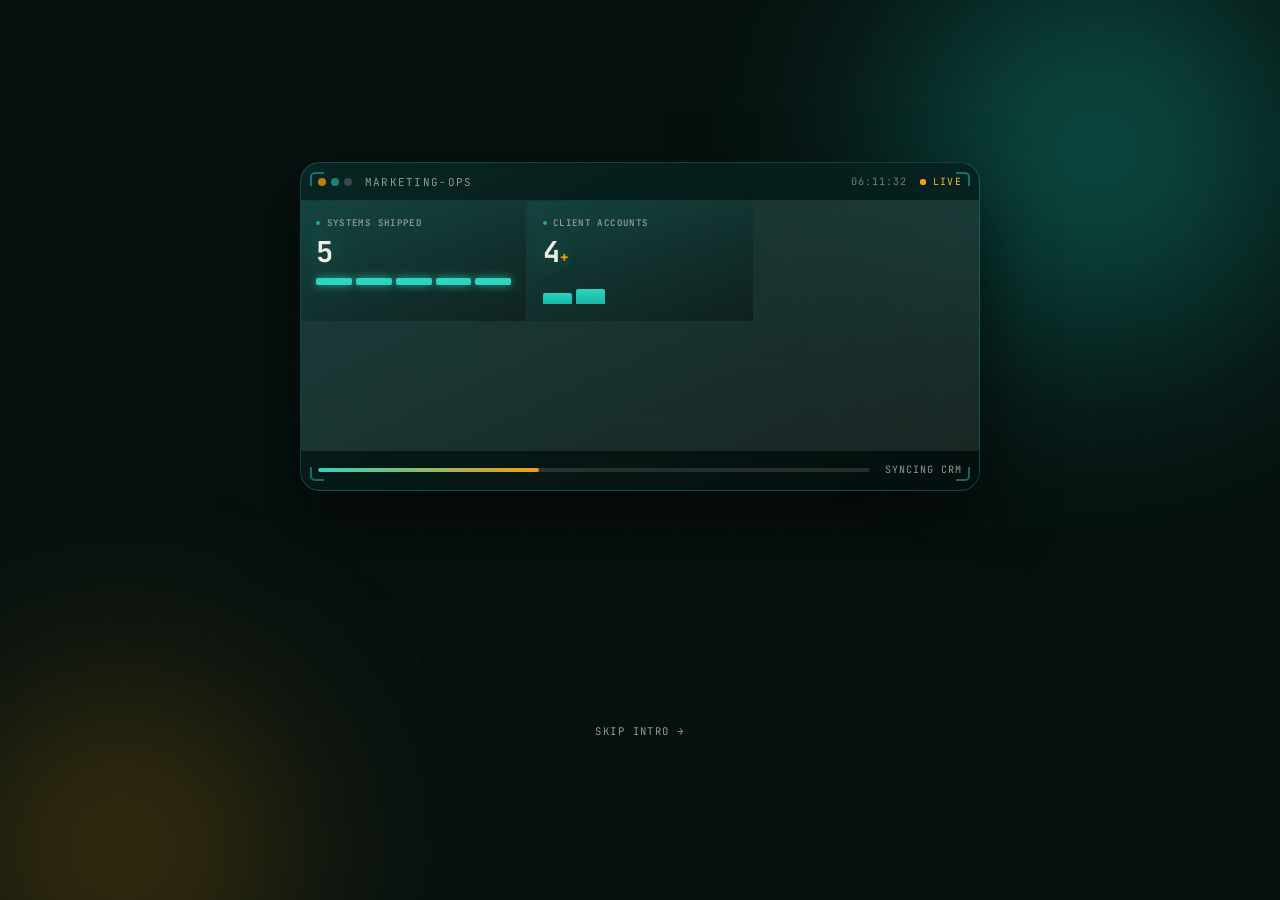
==== commit 78748830: "Add social share card for LinkedIn previews" ====
--- a/index.html
+++ b/index.html
@@ -9,7 +9,11 @@
 <meta property="og:type" content="profile">
 <meta property="og:title" content="Vidhi Khandelwal — Sales &amp; Marketing Operations">
 <meta property="og:description" content="I build the systems behind the marketing — reporting infrastructure, workflow automation and CRM operations.">
-<meta property="og:image" content="photos/boardroom.jpg">
+<meta property="og:image" content="https://digitalprofilevidhikhandelwal.vercel.app/photos/og-image.jpg">
+<meta property="og:image:width" content="1200">
+<meta property="og:image:height" content="630">
+<meta property="og:url" content="https://digitalprofilevidhikhandelwal.vercel.app/">
+<meta property="og:site_name" content="Vidhi Khandelwal">
 <meta name="twitter:card" content="summary_large_image">
 
 <link rel="icon" href="data:image/svg+xml,%3Csvg xmlns='http://www.w3.org/2000/svg' viewBox='0 0 64 64'%3E%3Cdefs%3E%3ClinearGradient id='g' x1='0' y1='0' x2='1' y2='1'%3E%3Cstop offset='0' stop-color='%230d4f4a'/%3E%3Cstop offset='1' stop-color='%2314b8a6'/%3E%3C/linearGradient%3E%3C/defs%3E%3Crect width='64' height='64' rx='14' fill='url(%23g)'/%3E%3Ctext x='32' y='43' font-family='Georgia,serif' font-size='30' font-weight='bold' fill='white' text-anchor='middle'%3EVK%3C/text%3E%3C/svg%3E">
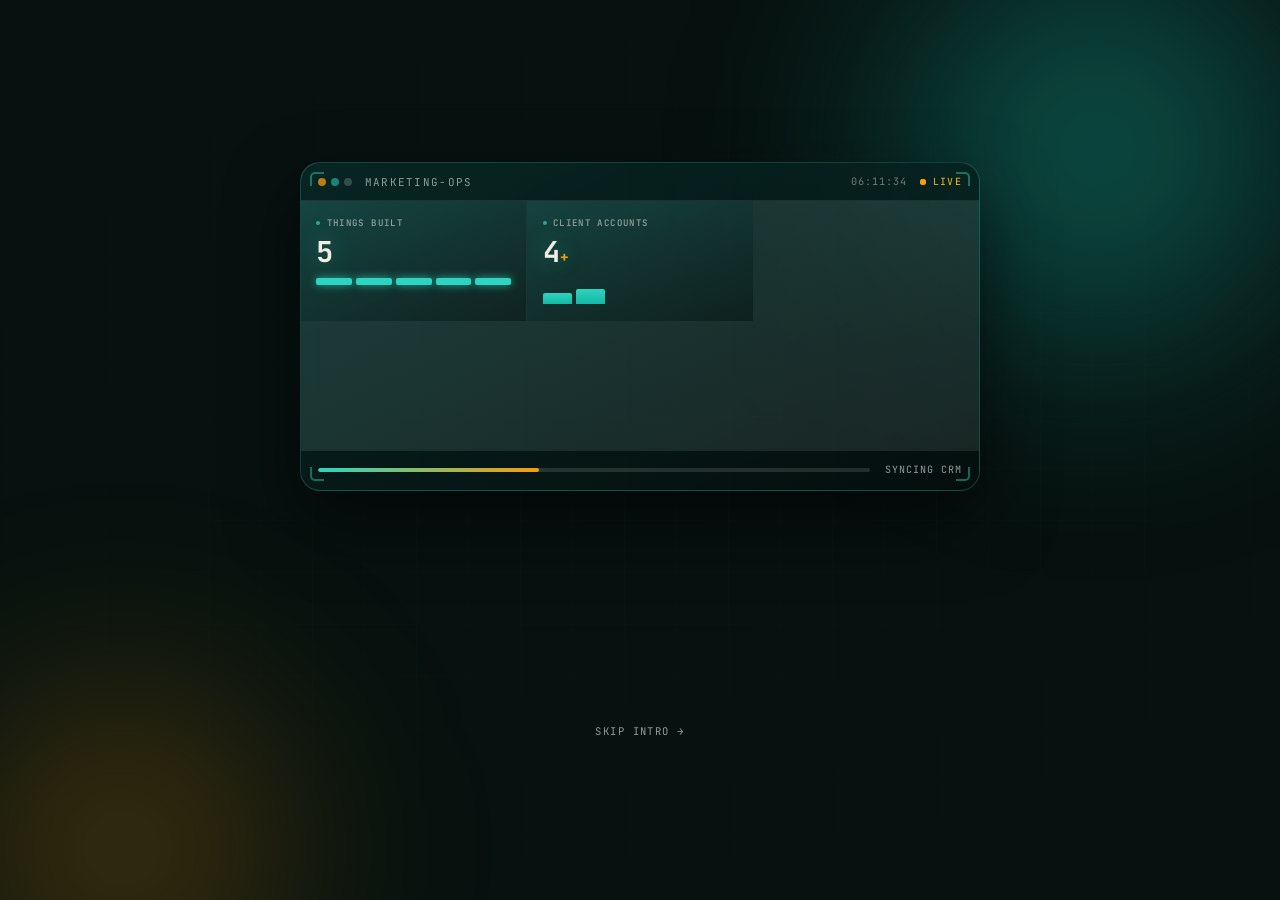
==== commit 179fba10: "Describe the reporting tool accurately: a learning project, not a team rollout" ====
--- a/index.html
+++ b/index.html
@@ -577,7 +577,7 @@
 
     <div class="tiles">
       <div class="tile" id="tile1">
-        <span class="t-lab">Systems shipped</span>
+        <span class="t-lab">Things built</span>
         <span class="t-val"><b class="num" data-to="5">0</b></span>
         <div class="blocks"><i></i><i></i><i></i><i></i><i></i></div>
       </div>
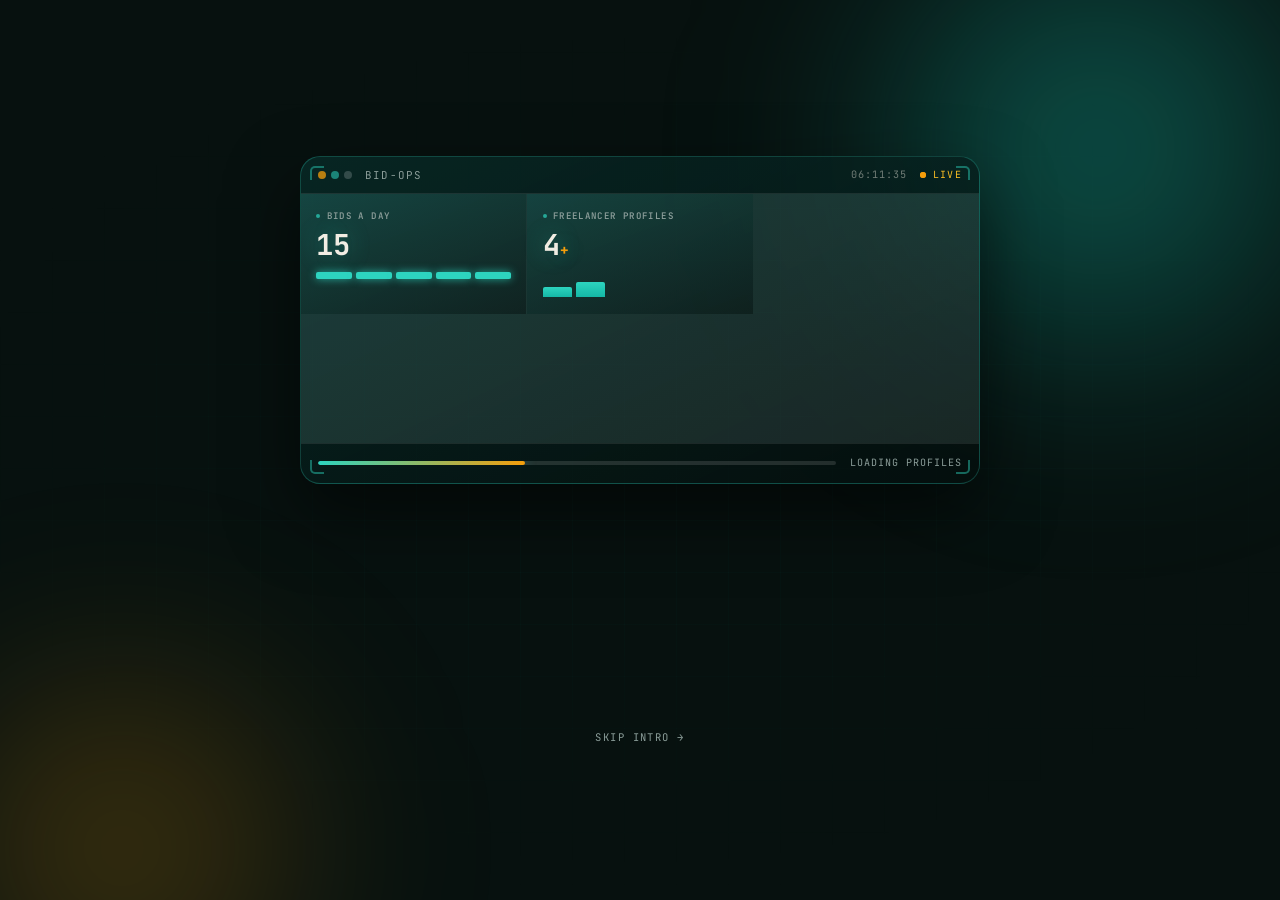
==== commit bda4a13f: "Reposition site for AI automation and GTM ops roles Align the site with the updated CV and LinkedIn:" ====
--- a/index.html
+++ b/index.html
@@ -3,12 +3,12 @@
 <head>
 <meta charset="UTF-8">
 <meta name="viewport" content="width=device-width, initial-scale=1.0">
-<title>Vidhi Khandelwal — Sales &amp; Marketing Operations</title>
-<meta name="description" content="Vidhi Khandelwal — sales and marketing operations professional. I build the reporting, automation and CRM systems behind B2B revenue teams.">
+<title>Vidhi Khandelwal — AI Automation &amp; GTM Operations</title>
+<meta name="description" content="Vidhi Khandelwal — AI automation and GTM operations. I build the AI workflows and tools behind B2B business development.">
 
 <meta property="og:type" content="profile">
-<meta property="og:title" content="Vidhi Khandelwal — Sales &amp; Marketing Operations">
-<meta property="og:description" content="I build the systems behind the marketing — reporting infrastructure, workflow automation and CRM operations.">
+<meta property="og:title" content="Vidhi Khandelwal — AI Automation &amp; GTM Operations">
+<meta property="og:description" content="I build the systems behind business development — AI workflows, prospect research and CRM.">
 <meta property="og:image" content="https://digitalprofilevidhikhandelwal.vercel.app/photos/og-image.jpg">
 <meta property="og:image:width" content="1200">
 <meta property="og:image:height" content="630">
@@ -570,26 +570,26 @@
 
     <header class="dash-bar">
       <span class="dots"><i></i><i></i><i></i></span>
-      <span class="dash-title">marketing&#8209;ops</span>
+      <span class="dash-title">bid&#8209;ops</span>
       <span class="clock" id="clock">--:--:--</span>
       <span class="dash-live"><i></i> live</span>
     </header>
 
     <div class="tiles">
       <div class="tile" id="tile1">
-        <span class="t-lab">Things built</span>
-        <span class="t-val"><b class="num" data-to="5">0</b></span>
+        <span class="t-lab">Bids a day</span>
+        <span class="t-val"><b class="num" data-to="15">0</b></span>
         <div class="blocks"><i></i><i></i><i></i><i></i><i></i></div>
       </div>
 
       <div class="tile" id="tile2">
-        <span class="t-lab">Client accounts</span>
+        <span class="t-lab">Freelancer profiles</span>
         <span class="t-val"><b class="num" data-to="6">0</b><em>+</em></span>
         <div class="bars"><i></i><i></i><i></i><i></i><i></i><i></i></div>
       </div>
 
       <div class="tile" id="tile3">
-        <span class="t-lab">Years in ops</span>
+        <span class="t-lab">Years in B2B</span>
         <span class="t-val"><b class="num" data-to="2">0</b></span>
         <svg class="spark" viewBox="0 0 100 28" preserveAspectRatio="none" aria-hidden="true">
           <defs>
@@ -604,7 +604,7 @@
       </div>
 
       <div class="tile wide" id="tile4">
-        <span class="t-lab">Data pipeline</span>
+        <span class="t-lab">Proposal pipeline</span>
         <div class="flow">
 
           <div class="node" data-node="0">
@@ -613,7 +613,7 @@
                 <path d="M12 3v12"/><path d="m7 10 5 5 5-5"/><path d="M4 19h16"/>
               </svg>
             </span>
-            <span>Lead<br>capture</span>
+            <span>Job<br>feed</span>
           </div>
 
           <div class="wire" data-wire="0"><span class="pkt"></span><span class="pkt"></span></div>
@@ -624,7 +624,7 @@
                 <ellipse cx="12" cy="5" rx="8" ry="3"/><path d="M4 5v6c0 1.7 3.6 3 8 3s8-1.3 8-3V5"/><path d="M4 11v6c0 1.7 3.6 3 8 3s8-1.3 8-3v-6"/>
               </svg>
             </span>
-            <span>Supabase<br>store</span>
+            <span>Claude<br>knowledge</span>
           </div>
 
           <div class="wire" data-wire="1"><span class="pkt"></span><span class="pkt"></span></div>
@@ -632,10 +632,10 @@
           <div class="node" data-node="2">
             <span class="n-ico">
               <svg viewBox="0 0 24 24" fill="none" stroke="currentColor" stroke-width="2" stroke-linecap="round" stroke-linejoin="round">
-                <path d="M3 3v18h18"/><rect x="7" y="12" width="3" height="6"/><rect x="12" y="8" width="3" height="10"/><rect x="17" y="4" width="3" height="14"/>
+                <path d="M14 2H6a2 2 0 0 0-2 2v16a2 2 0 0 0 2 2h12a2 2 0 0 0 2-2V8z"/><path d="M14 2v6h6"/><path d="M8 13h8M8 17h5"/>
               </svg>
             </span>
-            <span>Live<br>dashboard</span>
+            <span>Tailored<br>proposal</span>
           </div>
 
         </div>
@@ -652,9 +652,9 @@
   <section class="card" id="card">
     <img class="avatar" src="photos/boardroom.jpg" alt="Vidhi Khandelwal" width="779" height="779">
     <div class="who">
-      <span class="tag">Sales &amp; Marketing Operations</span>
+      <span class="tag">AI Automation · GTM &amp; Sales Ops</span>
       <h1>Vidhi Khandelwal</h1>
-      <p>I build the systems behind the marketing — reporting, automation and CRM.</p>
+      <p>I build the systems behind business development — AI workflows, prospect research and CRM.</p>
     </div>
   </section>
 
@@ -774,9 +774,9 @@
   /* ---- sequence ---- */
   var STEPS = [
     { at:  350, pct: 16, text: "connecting",   run: function () { runTile("tile1"); } },
-    { at:  850, pct: 40, text: "syncing crm",  run: function () { runTile("tile2"); } },
+    { at:  850, pct: 40, text: "loading profiles",  run: function () { runTile("tile2"); } },
     { at: 1350, pct: 60, text: "indexing",     run: function () { runTile("tile3"); } },
-    { at: 1850, pct: 82, text: "routing data", run: runPipeline },
+    { at: 1850, pct: 82, text: "drafting proposals", run: runPipeline },
     { at: 3050, pct: 100, text: "ready" }
   ];
 
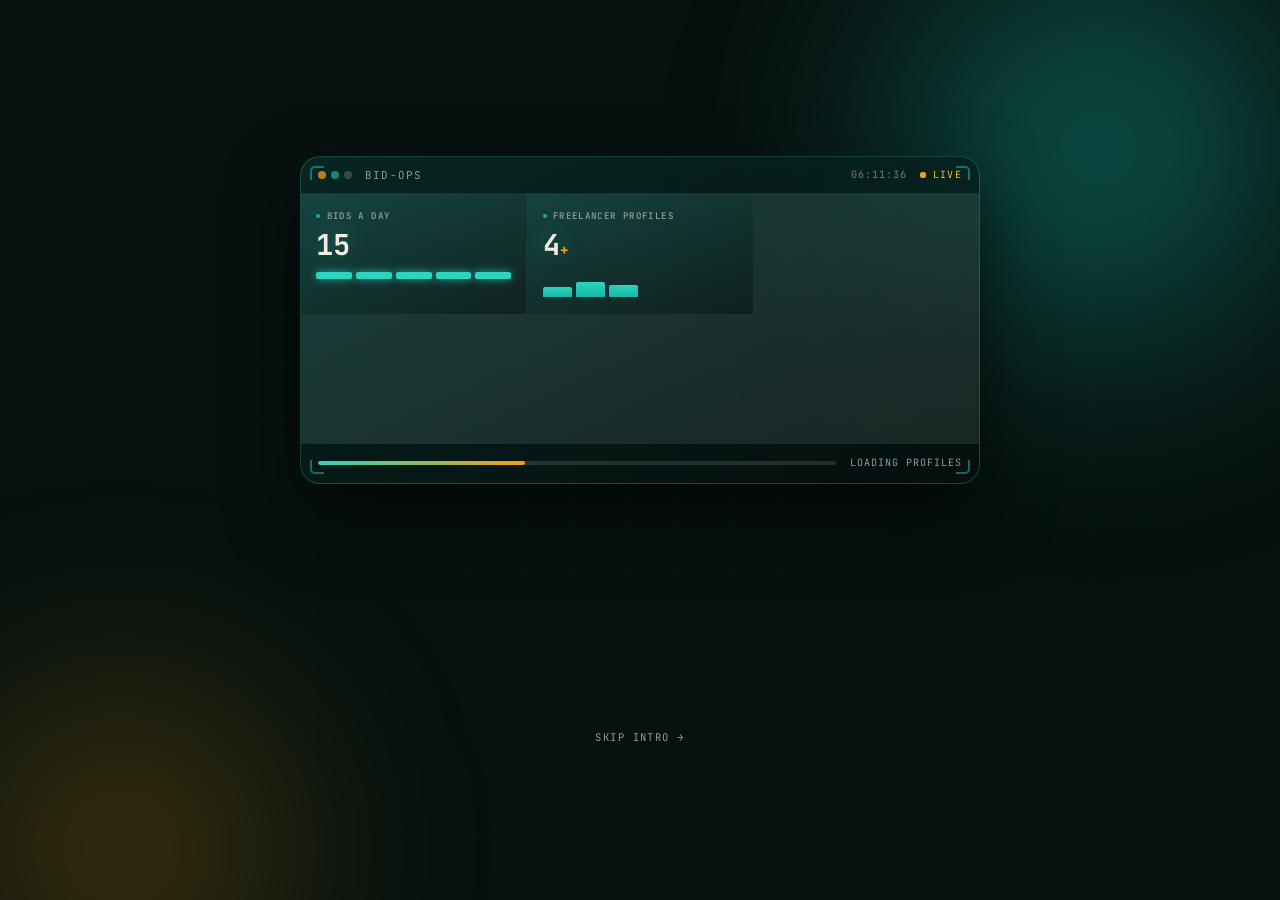
==== commit ee88f184: "Show the dashboard again when coming back with the Back button The browser restored the first page m" ====
--- a/index.html
+++ b/index.html
@@ -705,6 +705,14 @@
     document.body.classList.add("leaving");
     setTimeout(function () { window.location.href = DEST; }, reduced ? 0 : 420);
   }
+  /* Coming back with the Back button, the browser restores this page as it was when it left:
+     faded out and locked. Show the finished dashboard again so Enter works. */
+  window.addEventListener("pageshow", function (e) {
+    if (!e.persisted) return;
+    entered = false;
+    document.body.classList.remove("leaving");
+    runAll(true);
+  });
   enter.addEventListener("click", go);
   skip.addEventListener("click", go);
   document.addEventListener("keydown", function (e) {
